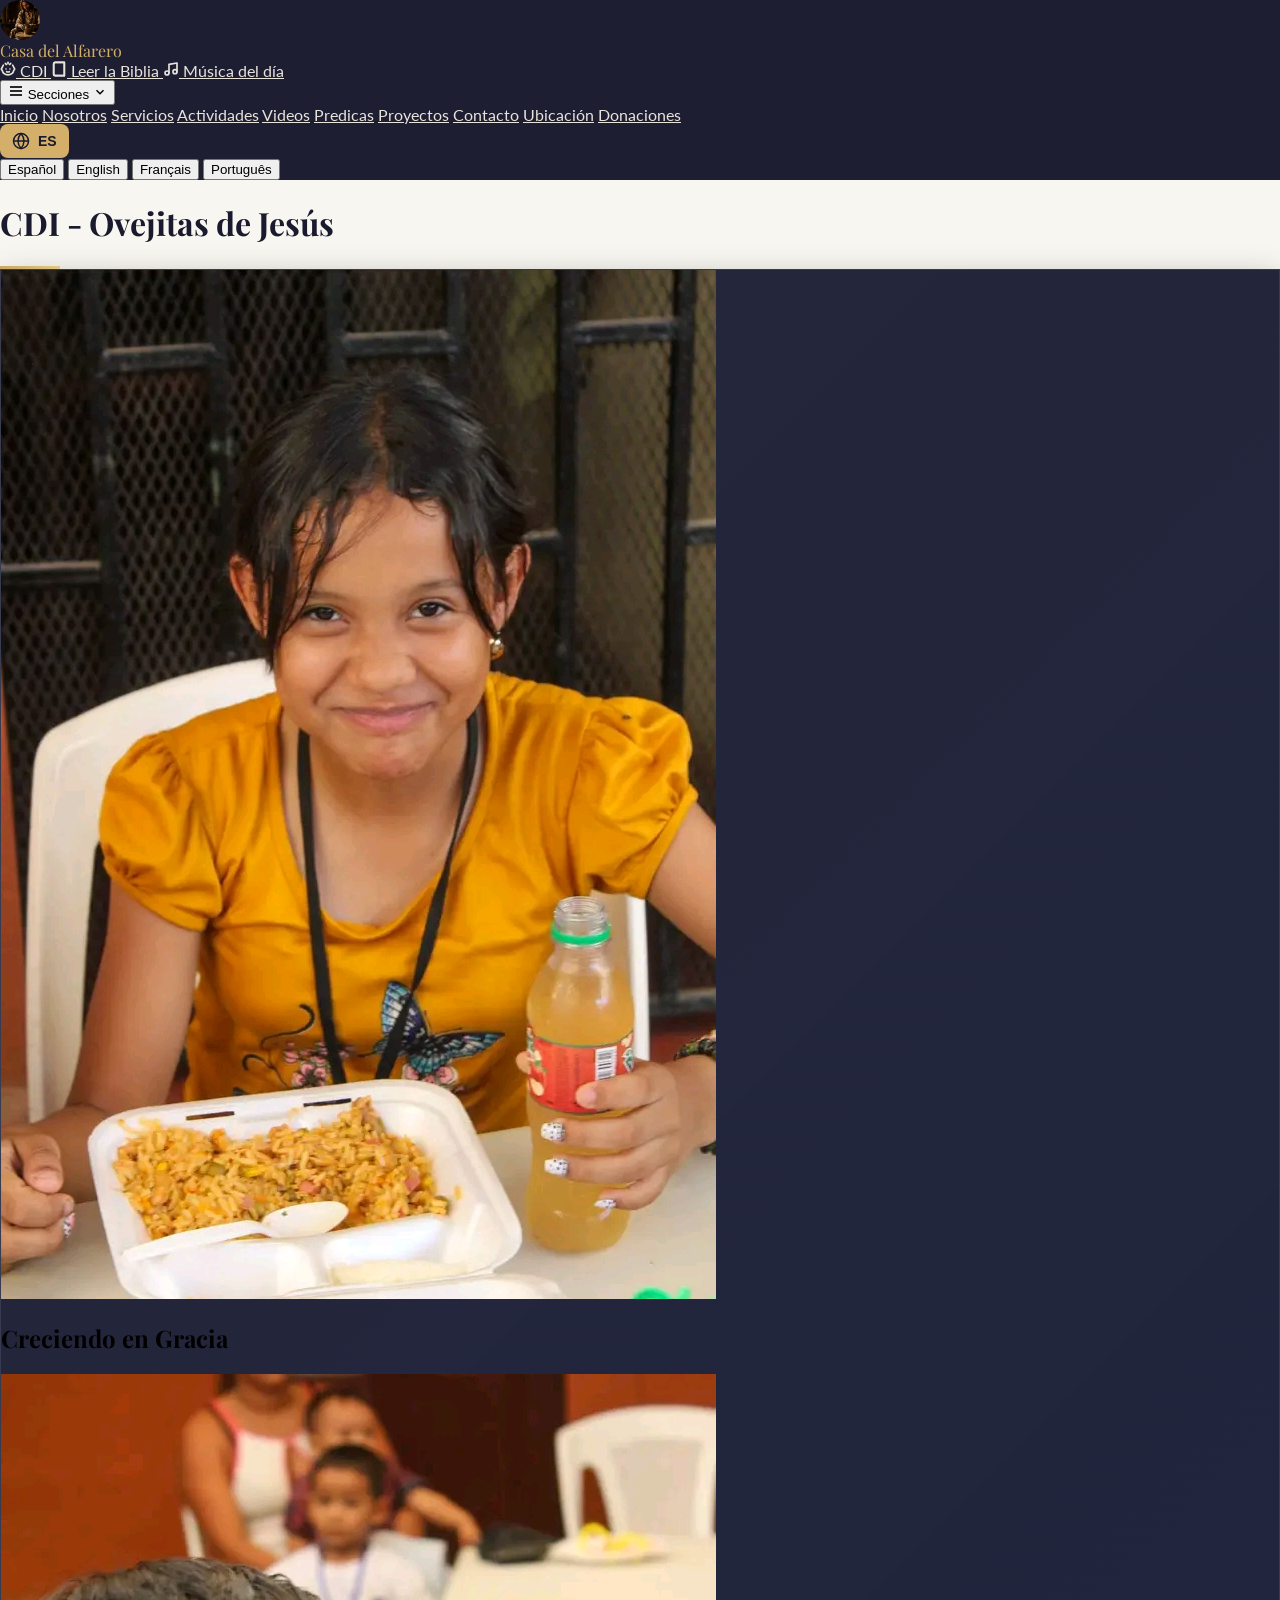
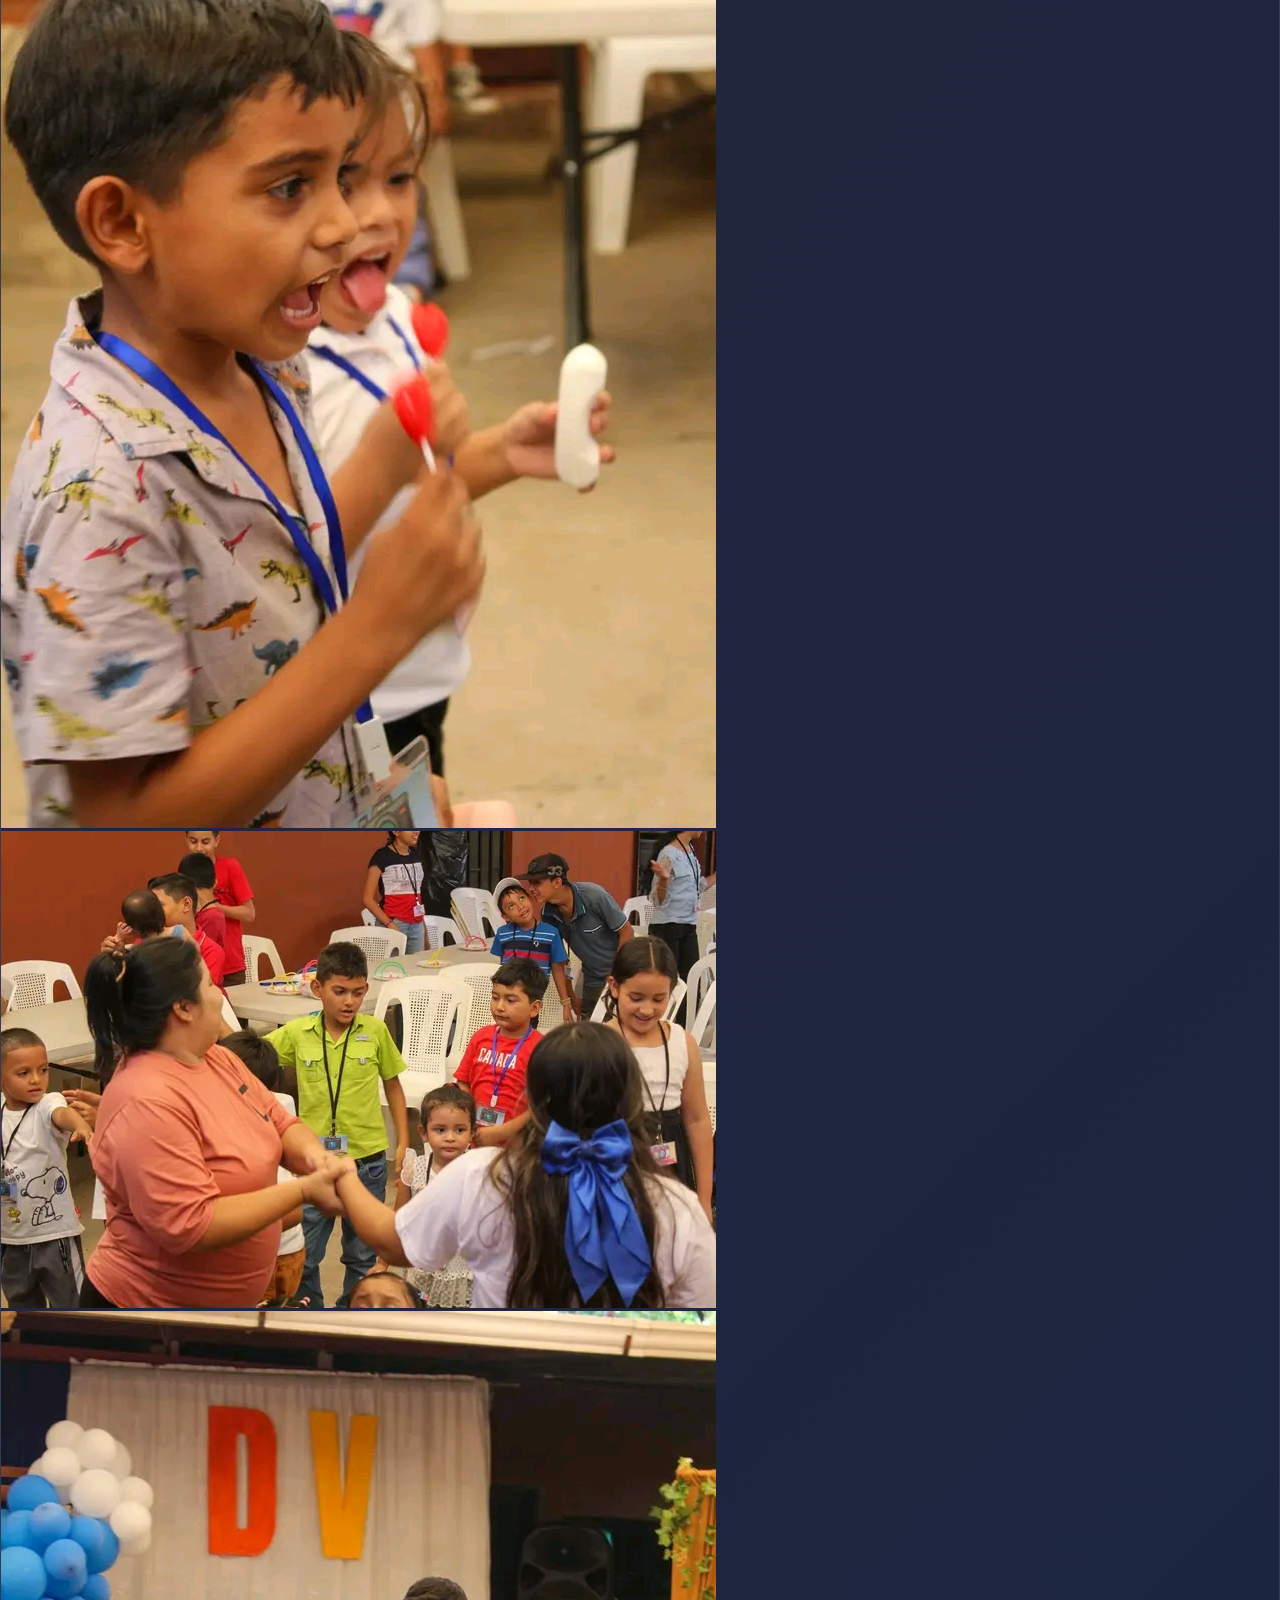
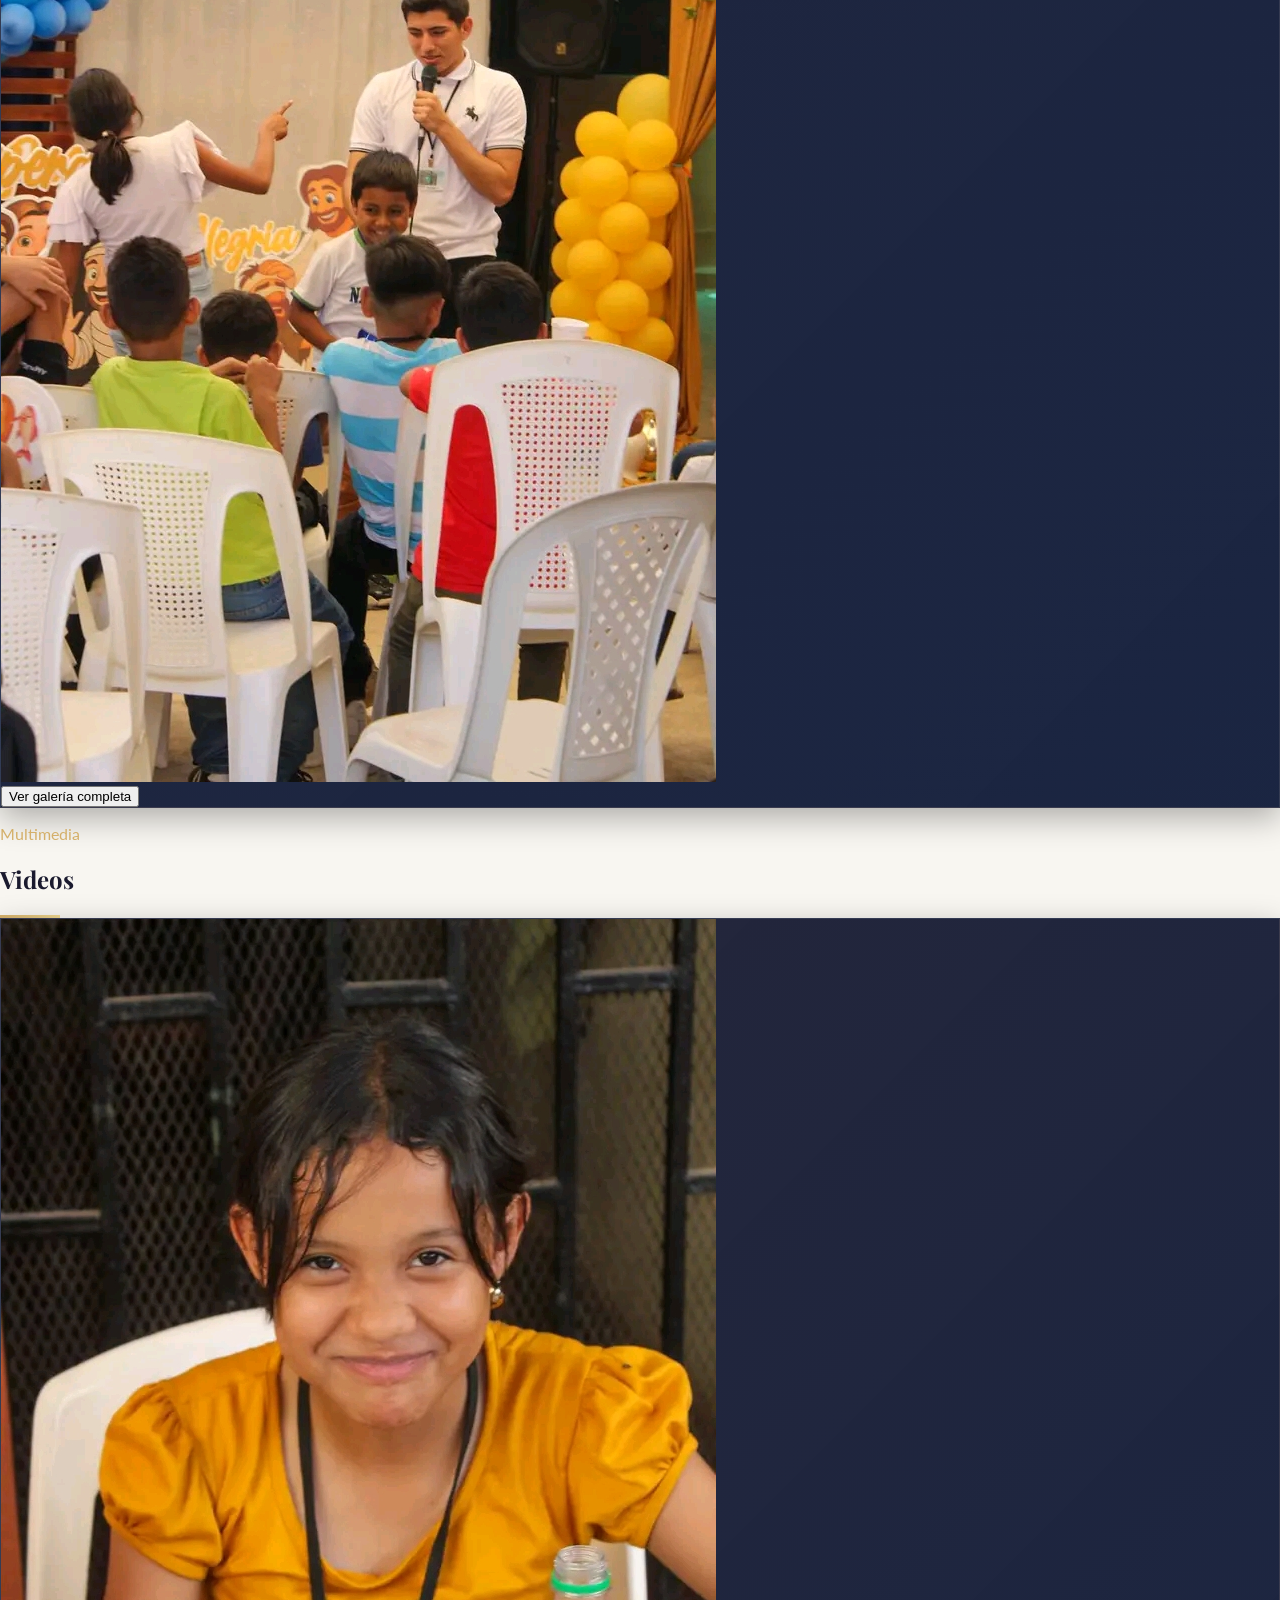
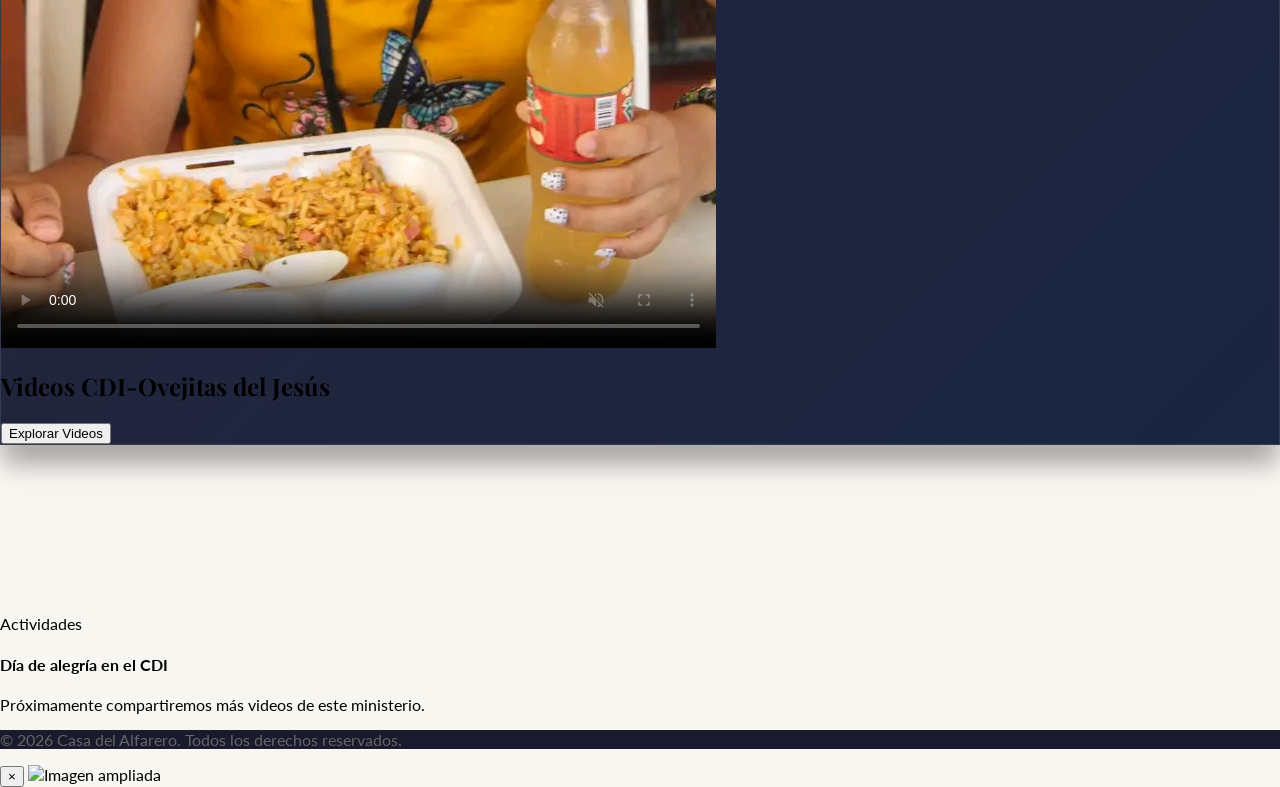
==== cdi.html @ 50c5cafe "Mejoras en la página de donaciones" ====
<!DOCTYPE html>
<html lang="es" class="h-full">
<head>
  <meta charset="utf-8">
  <meta name="viewport" content="width=device-width, initial-scale=1">
  <title>CDI - Ovejitas de Jesús | Casa del Alfarero</title>
  <meta name="description" content="Conoce el CDI - Ovejitas de Jesús de la Iglesia Casa del Alfarero. Un lugar de bendición para la niñez en León, Nicaragua.">
  
  <!-- Favicon -->
  <link rel="icon" type="image/png" href="imagenes/logo.png">
  <link rel="apple-touch-icon" href="imagenes/logo.png">

  <link href="https://fonts.googleapis.com/css2?family=Playfair+Display:wght@400;700;900&family=Lato:wght@300;400;700&display=swap" rel="stylesheet">
  <link rel="stylesheet" href="styles.css">
  <script src="https://cdn.tailwindcss.com/3.4.17"></script>
  <script src="https://cdn.jsdelivr.net/npm/lucide@0.263.0/dist/umd/lucide.min.js"></script>
  <script src="translations.js"></script>
</head>
<body class="h-full font-body overflow-auto bg-[#f8f6f1]">
  <!-- Navegación -->
  <nav id="navbar" class="fixed top-0 left-0 right-0 z-50 transition-all duration-300">
   <div class="max-w-6xl mx-auto px-6 py-4 flex items-center justify-between">
    <div class="flex items-center gap-3">
     <img src="imagenes/logo.png" class="logo-img" alt="Casa del Alfarero" />
     <span id="nav-name" class="font-heading text-lg font-bold">Casa del Alfarero</span>
    </div>
    <div class="hidden md:flex gap-3 items-center">
      <a href="cdi.html" class="flex items-center gap-2 px-4 py-3 rounded-xl bg-white/5 border border-white/10 text-white hover:bg-white/10 transition-all font-black text-[10px] uppercase tracking-widest shadow-lg">
        <svg width="16" height="16" viewBox="0 0 24 24" fill="none" stroke="currentColor" stroke-width="2.5" stroke-linecap="round" stroke-linejoin="round"><path d="M9 12h.01"/><path d="M15 12h.01"/><path d="M10 16c.5.3 1.2.5 2 .5s1.5-.2 2-.5"/><path d="M19 6.3a9 9 0 0 1 1.8 3.9 2 2 0 0 1 0 3.6 9 9 0 0 1-17.6 0 2 2 0 0 1 0-3.6A9 9 0 0 1 5 6.3"/><path d="M12 2v2"/><path d="M8 3.5l1.5 1.5"/><path d="M16 3.5L14.5 5"/></svg>
        <span>CDI</span>
      </a>
      <a href="leer-biblia.html" class="flex items-center gap-2 px-4 py-3 rounded-xl bg-white/5 border border-white/10 text-white hover:bg-white/10 transition-all font-black text-[10px] uppercase tracking-widest shadow-lg">
        <svg width="16" height="16" viewBox="0 0 24 24" fill="none" stroke="currentColor" stroke-width="2.5" stroke-linecap="round" stroke-linejoin="round"><path d="M4 19.5v-15A2.5 2.5 0 0 1 6.5 2H20v20H6.5A2.5 2.5 0 0 1 4 19.5z"/><path d="M6.5 2H20v20H6.5A2.5 2.5 0 0 1 4 19.5v-15A2.5 2.5 0 0 1 6.5 2z"/></svg>
        <span>Leer la Biblia</span>
      </a>
      <a href="musica.html" class="flex items-center gap-2 px-4 py-3 rounded-xl bg-white/5 border border-white/10 text-white hover:bg-white/10 transition-all font-black text-[10px] uppercase tracking-widest shadow-lg">
        <svg width="16" height="16" viewBox="0 0 24 24" fill="none" stroke="currentColor" stroke-width="2.5" stroke-linecap="round" stroke-linejoin="round"><path d="M9 18V5l12-2v13"/><circle cx="6" cy="18" r="3"/><circle cx="18" cy="16" r="3"/></svg>
        <span>Música del día</span>
      </a>
      <div class="relative">
        <button id="sections-btn" class="flex items-center gap-2 px-4 py-3 rounded-xl bg-white/5 border border-white/10 text-white hover:bg-white/10 transition-all font-black text-[10px] uppercase tracking-widest shadow-lg">
           <svg width="16" height="16" viewBox="0 0 24 24" fill="none" stroke="currentColor" stroke-width="2.5"><line x1="3" y1="12" x2="21" y2="12"></line><line x1="3" y1="6" x2="21" y2="6"></line><line x1="3" y1="18" x2="21" y2="18"></line></svg>
           <span>Secciones</span>
           <svg width="14" height="14" viewBox="0 0 24 24" fill="none" stroke="currentColor" stroke-width="2.5"><path d="m6 9 6 6 6-6"/></svg>
        </button>
        <div id="sections-menu" class="absolute right-0 mt-3 w-56 bg-[#1a1a2e]/95 backdrop-blur-xl border border-white/10 rounded-2xl shadow-2xl py-3 hidden flex-col z-[60]">
           <a href="index.html#inicio" data-translate="nav_home" class="px-5 py-2.5 text-sm text-gray-300 hover:text-yellow-400 hover:bg-white/5 transition-all">Inicio</a>
           <a href="index.html#nosotros" data-translate="nav_about" class="px-5 py-2.5 text-sm text-gray-300 hover:text-yellow-400 hover:bg-white/5 transition-all">Nosotros</a>
           <a href="index.html#servicios" data-translate="nav_services" class="px-5 py-2.5 text-sm text-gray-300 hover:text-yellow-400 hover:bg-white/5 transition-all">Servicios</a>
           <a href="index.html#ministerios" data-translate="nav_activities" class="px-5 py-2.5 text-sm text-gray-300 hover:text-yellow-400 hover:bg-white/5 transition-all">Actividades</a>
           <a href="index.html#videos" data-translate="nav_videos" class="px-5 py-2.5 text-sm text-gray-300 hover:text-yellow-400 hover:bg-white/5 transition-all">Videos</a>
           <a href="predicas.html" data-translate="nav_predicas" class="px-5 py-2.5 text-sm text-gray-300 hover:text-yellow-400 hover:bg-white/5 transition-all">Predicas</a>
           <a href="proyectos.html" data-translate="nav_proyectos" class="px-5 py-2.5 text-sm text-gray-300 hover:text-yellow-400 hover:bg-white/5 transition-all">Proyectos</a>
           <a href="index.html#contacto" data-translate="nav_contact" class="px-5 py-2.5 text-sm text-gray-300 hover:text-yellow-400 hover:bg-white/5 transition-all">Contacto</a>
           <a href="ubicacio.html" data-translate="nav_location" class="px-5 py-2.5 text-sm text-gray-300 hover:text-yellow-400 hover:bg-white/5 transition-all">Ubicación</a>
           <a href="donacion.html" data-translate="nav_donations" class="px-5 py-2.5 text-sm text-gray-300 hover:text-yellow-400 hover:bg-white/5 transition-all">Donaciones</a>
        </div>
      </div>
      <!-- Selector de idiomas -->
      <div class="relative">
        <button id="language-btn" class="flex items-center gap-2 px-3 py-2 rounded-lg bg-yellow-600 hover:bg-yellow-500 transition-colors text-sm font-semibold">
          <svg width="18" height="18" viewBox="0 0 24 24" fill="none" stroke="currentColor" stroke-width="2"><circle cx="12" cy="12" r="10"></circle><path d="M12 2a15.3 15.3 0 0 1 4 10 15.3 15.3 0 0 1-4 10 15.3 15.3 0 0 1-4-10 15.3 15.3 0 0 1 4-10z"></path><path d="M2 12h20"></path></svg>
          <span id="current-language">ES</span>
        </button>
        <div id="language-menu" class="absolute right-0 mt-2 w-24 bg-white rounded-lg shadow-lg hidden z-50">
          <button onclick="changeLanguage('es')" class="block w-full text-left px-4 py-2 text-gray-800 hover:bg-gray-100">Español</button>
          <button onclick="changeLanguage('en')" class="block w-full text-left px-4 py-2 text-gray-800 hover:bg-gray-100">English</button>
          <button onclick="changeLanguage('fr')" class="block w-full text-left px-4 py-2 text-gray-800 hover:bg-gray-100">Français</button>
          <button onclick="changeLanguage('pt')" class="block w-full text-left px-4 py-2 text-gray-800 hover:bg-gray-100">Português</button>
        </div>
      </div>
    </div>
    <button id="hamburger-btn" class="md:hidden relative z-[110] flex items-center justify-center w-10 h-10 rounded-lg bg-yellow-600 hover:bg-yellow-500 transition-colors">
      <svg id="hamburger-icon" width="24" height="24" viewBox="0 0 24 24" fill="none" stroke="currentColor" stroke-width="2"><line x1="3" y1="6" x2="21" y2="6"></line><line x1="3" y1="12" x2="21" y2="12"></line><line x1="3" y1="18" x2="21" y2="18"></line></svg>
      <svg id="close-icon" width="24" height="24" viewBox="0 0 24 24" fill="none" stroke="currentColor" stroke-width="2" class="hidden"><line x1="18" y1="6" x2="6" y2="18"></line><line x1="6" y1="6" x2="18" y2="18"></line></svg>
    </button>
   </div>
   <!-- Menú móvil -->
   <div id="mobile-menu" class="hidden md:hidden fixed inset-0 z-[100] bg-black/85 backdrop-blur-md flex items-start justify-center p-8 pt-28">
     <div class="w-fit min-w-[280px] max-h-[70vh] overflow-y-auto px-10 bg-white/10 backdrop-blur-3xl rounded-[3rem] shadow-2xl p-10 flex flex-col items-center gap-3 text-center border border-white/20">
       <a href="cdi.html" class="py-2 text-yellow-400 font-black text-xl hover:text-white transition-colors">CDI</a>
       <a href="leer-biblia.html" class="py-2 text-yellow-400 font-black text-xl hover:text-white transition-colors">Leer la Biblia</a>
       <a href="musica.html" class="py-2 text-yellow-400 font-black text-xl hover:text-white transition-colors mb-4">Música del día</a>
       <a href="index.html#inicio" data-translate="nav_home" class="py-2 text-white font-black text-xl hover:text-yellow-400 transition-colors">Inicio</a>
       <a href="predicas.html" data-translate="nav_predicas" class="py-2 text-white font-black text-xl hover:text-yellow-400 transition-colors">Predicas</a>
       <a href="proyectos.html" data-translate="nav_proyectos" class="py-2 text-white font-black text-xl hover:text-yellow-400 transition-colors">Proyectos</a>
       <a href="donacion.html" data-translate="nav_donations" class="py-2 text-white font-black text-xl hover:text-yellow-400 transition-colors">Donaciones</a>
     </div>
   </div>
  </nav>

  <main class="w-full pt-32 pb-24 px-6">
    <div class="max-w-6xl mx-auto">
      <div class="text-center mb-16 animate-fade-up">
        <h1 class="font-heading text-4xl md:text-5xl font-bold mb-4 about-dark-text" data-translate="activity_4_title">CDI - Ovejitas de Jesús</h1>
        <div class="gold-line mx-auto"></div>
      </div>

      <article class="folder-card rounded-[3rem] p-8 md:p-10 group flex flex-col md:flex-row items-center gap-8 md:gap-12 w-full relative">
        <!-- Imagen Principal -->
        <div class="w-full md:w-[40%] shrink-0">
          <div class="activity-img-container aspect-square rounded-3xl overflow-hidden border-4 border-yellow-600/20 shadow-xl transition-all duration-300">
            <img src="imagenes/proyecto/WhatsApp Image 2026-05-04 at 7.21.28 PM (1).jpeg" class="w-full h-full object-cover" loading="lazy" />
          </div>
        </div>

        <!-- Contenido -->
        <div class="flex flex-col flex-1 text-center md:text-left">
          <div class="flex items-center justify-center md:justify-start gap-3 mb-6">
            <i data-lucide="baby" class="text-yellow-500 w-8 h-8"></i>
            <h2 class="font-heading text-3xl font-bold text-[#d4af69]" data-translate="cdi_growth_title">Creciendo en Gracia</h2>
          </div>
          
          <!-- Mini Galería Interactiva -->
          <div class="grid grid-cols-3 gap-4 mb-8">
            <img src="imagenes/proyecto/WhatsApp Image 2026-05-04 at 7.21.28 PM (2).jpeg" class="h-24 w-full object-cover rounded-2xl border border-white/10 shadow-lg hover:scale-105 transition-transform cursor-pointer" />
            <img src="imagenes/proyecto/WhatsApp Image 2026-05-04 at 7.21.29 PM (1).jpeg" class="h-24 w-full object-cover rounded-2xl border border-white/10 shadow-lg hover:scale-105 transition-transform cursor-pointer" />
            <img src="imagenes/proyecto/WhatsApp Image 2026-05-04 at 7.21.29 PM (2).jpeg" class="h-24 w-full object-cover rounded-2xl border border-white/10 shadow-lg hover:scale-105 transition-transform cursor-pointer" />
          </div>
          
          <button type="button" data-album="cdi" class="w-full py-4 text-xs font-black bg-yellow-600/20 hover:bg-yellow-600/40 text-yellow-400 rounded-2xl opacity-0 group-hover:opacity-100 transition-all duration-300 shadow-xl uppercase tracking-[0.2em] flex items-center justify-center gap-2 border border-yellow-600/30" data-translate="cdi_gallery_btn">
            <i data-lucide="images" class="w-4 h-4"></i>
            Ver galería completa
          </button>
        </div>
      </article>

      <!-- Nueva Sección de Videos CDI -->
      <section id="videos-section" class="mt-24 animate-fade-up delay-2">
        <div class="text-center mb-10">
          <p class="text-sm uppercase tracking-widest mb-3 services-gold-text" data-translate="videos_title">Multimedia</p>
          <h2 class="font-heading text-3xl md:text-4xl font-bold mb-4 about-dark-text" data-translate="nav_videos">Videos</h2>
          <div class="gold-line mx-auto"></div>
        </div>

        <!-- Carpeta de Video Principal -->
        <article class="folder-card rounded-[2.5rem] py-7 px-8 md:py-8 md:px-10 group flex flex-col md:flex-row items-center gap-6 md:gap-10 w-full relative mb-12">
          <!-- Área del Video (Izquierda) -->
          <div class="w-full md:w-[40%] shrink-0">
            <div class="activity-img-container rounded-3xl overflow-hidden border-4 border-yellow-600/20 shadow-2xl bg-black relative group-hover:border-yellow-500 transition-all duration-500">
              <video class="w-full h-auto max-h-[350px] block relative z-10" controls autoplay muted loop poster="imagenes/proyecto/WhatsApp Image 2026-05-04 at 7.21.28 PM (1).jpeg">
                <source src="videos/videos-cdi/video_mejorado_hd.mp4" type="video/mp4">
                Tu navegador no soporta la reproducción de video.
              </video>
            </div>
          </div>

          <!-- Información y Acción (Derecha) -->
          <div class="flex flex-col flex-1 text-center md:text-left">
            <div class="flex items-center justify-center md:justify-start gap-3 mb-5">
              <div class="w-3 h-3 rounded-full bg-red-600 animate-incandescent-red shrink-0"></div>
              <h2 class="font-heading text-2xl md:text-3xl font-bold text-[#d4af69]" data-translate="cdi_videos_heading">Videos CDI-Ovejitas del Jesús</h2>
            </div>
            
            <button id="btn-toggle-videos" class="w-full py-4 text-xs font-black bg-yellow-600/20 hover:bg-yellow-600/40 text-yellow-400 rounded-2xl transition-all duration-300 shadow-xl uppercase tracking-[0.2em] flex items-center justify-center gap-2 border border-yellow-600/30" data-translate="cdi_explore_btn">
              <i data-lucide="library" class="w-4 h-4"></i>
              <span>Explorar Videos</span>
            </button>
          </div>
        </article>

        <!-- Contenedor Desplegable de Videos Relacionados -->
        <div id="extra-videos-grid" class="hidden transition-all duration-500 opacity-0 transform translate-y-4">
          <div class="grid grid-cols-1 md:grid-cols-2 lg:grid-cols-3 gap-8">
            <!-- Video Extra 1 -->
            <div class="video-card rounded-[2rem] overflow-hidden bg-[#1a1a2e] border border-white/10 shadow-xl group">
              <div class="aspect-video bg-black">
                <iframe class="w-full h-full" src="https://www.youtube.com/embed/HQ7hQH9pahY" frameborder="0" allowfullscreen></iframe>
              </div>
              <div class="p-6">
                <p class="text-xs font-bold text-yellow-500 uppercase tracking-widest mb-2">Actividades</p>
                <h4 class="text-white font-bold">Día de alegría en el CDI</h4>
              </div>
            </div>
            <!-- Si no hay más videos, puedes borrar estos bloques o dejarlos vacíos -->
          </div>
          
          <!-- Mensaje cuando no hay videos (se mostrará por JS si el grid está vacío) -->
          <div id="no-videos-msg" class="hidden py-20 text-center bg-white/50 rounded-[3rem] border-2 border-dashed border-gray-300">
             <i data-lucide="info" class="w-12 h-12 text-gray-400 mx-auto mb-4"></i>
             <p class="text-gray-500 font-bold italic">Próximamente compartiremos más videos de este ministerio.</p>
          </div>
        </div>
      </section>
    </div>
  </main>

  <footer class="w-full py-10 px-6 text-center">
    <p class="text-xs footer-gray">© 2026 Casa del Alfarero. Todos los derechos reservados.</p>
  </footer>

  <!-- Modales de Galería (Compatibles con script.js) -->
  <div id="albumModal" class="album-modal hidden fixed inset-0 z-50 items-center justify-center bg-black/75 p-4">
    <div class="album-modal-panel max-w-6xl w-full overflow-hidden rounded-3xl bg-white shadow-2xl">
      <div class="album-modal-header flex flex-col gap-4 border-b border-gray-200 px-6 py-4 sm:flex-row sm:items-center sm:justify-between">
        <div>
          <h3 id="albumModalTitle" class="text-2xl font-heading font-bold text-[#1a1a2e]">Galería</h3>
          <p id="albumModalSubtitle" class="text-sm text-gray-600">Imágenes del ministerio.</p>
        </div>
        <button id="albumModalClose" type="button" class="rounded-full bg-[#1a1a2e] px-5 py-2 text-sm font-semibold text-white transition hover:bg-[#252525]">Cerrar</button>
      </div>
      <div id="albumModalGrid" class="album-modal-grid grid grid-cols-1 gap-4 p-6 sm:grid-cols-2 lg:grid-cols-3 xl:grid-cols-4 overflow-y-auto max-h-[72vh]"></div>
    </div>
  </div>

  <div id="lightbox" class="fixed inset-0 z-[100] hidden items-center justify-center bg-black/95 p-4 cursor-zoom-out overflow-auto">
    <button id="lightboxClose" class="fixed top-6 right-6 text-white text-4xl">&times;</button>
    <img id="lightboxImg" src="" alt="Imagen ampliada" class="max-w-full max-h-full object-contain rounded-lg shadow-2xl transition-transform duration-300 cursor-zoom-in">
  </div>

  <script src="script.js"></script>
  <script>
    lucide.createIcons();

    // Lógica para el botón de "Ver más videos"
    const btnToggle = document.getElementById('btn-toggle-videos');
    const extraGrid = document.getElementById('extra-videos-grid');
    const videosList = extraGrid.querySelector('.grid');
    const noVideosMsg = document.getElementById('no-videos-msg');

    btnToggle.addEventListener('click', () => {
      const isHidden = extraGrid.classList.contains('hidden');
      
      if (isHidden) {
        extraGrid.classList.remove('hidden');
        setTimeout(() => {
          extraGrid.classList.add('opacity-100', 'translate-y-0');
        }, 10);
        
        // Verificar si hay videos dentro del grid
        if (videosList && videosList.children.length === 0) {
          noVideosMsg.classList.remove('hidden');
          videosList.classList.add('hidden');
        }
        btnToggle.querySelector('span').textContent = 'Ocultar videos';
      } else {
        extraGrid.classList.add('hidden', 'opacity-0', 'translate-y-4');
        btnToggle.querySelector('span').textContent = 'Ver más videos';
      }
    });
  </script>
</body>
</html>
---- styles.css ----
/* Estilos personalizados para Casa del Alfarero */

html, body {
  height: 100%;
  margin: 0;
  box-sizing: border-box;
}

html {
  touch-action: pan-y pinch-zoom;
}

body {
  min-width: 320px;
  -webkit-text-size-adjust: 100%;
  text-size-adjust: 100%;
}

img,
video,
iframe {
  max-width: 100%;
  height: auto;
}

input,
textarea,
button {
  min-width: 0;
}

/* Efecto Celeste Universal e Independiente */
a:hover, button:hover, h1:hover, h2:hover, h3:hover, h4:hover, p:hover, span:hover, i:hover, strong:hover, em:hover, label:hover,
a.touch-hover, button.touch-hover, h1.touch-hover, h2.touch-hover, h3.touch-hover, h4.touch-hover, p.touch-hover, span.touch-hover, i.touch-hover, strong.touch-hover, em.touch-hover, label.touch-hover {
  color: #5ed3f3 !important;
  transition: color 0.1s ease;
}

/* Resalte de Contenedores */
.bank-card.touch-hover,
.hero-item.touch-hover,
.section-header.touch-hover,
.account.touch-hover,
.form-card.touch-hover,
.payment-card.touch-hover,
.verse-box.touch-hover {
  transform: translateY(-3px);
  box-shadow: 0 15px 35px rgba(0, 0, 0, 0.1);
  border-color: rgba(94, 211, 243, 0.35);
}

.bank-card.touch-hover .bank-title,
.bank-card.touch-hover .account h4,
.bank-card.touch-hover .account-details p,
.bank-card.touch-hover .section-header span,
.bank-card.touch-hover .section-header h2,
.bank-card.touch-hover .top-label,
.hero-item.touch-hover i,
.section-header.touch-hover i {
  color: #5ed3f3;
}

.bank-card.touch-hover .bank-logo,
.hero-item.touch-hover i,
.section-header.touch-hover i {
  filter: grayscale(100%) brightness(1.15) sepia(15%) saturate(400%) hue-rotate(165deg);
}

.font-heading {
  font-family: 'Playfair Display', serif;
}

.font-body {
  font-family: 'Lato', sans-serif;
}

.hero-bg {
  background: linear-gradient(135deg, #1a1a2e 0%, #16213e 40%, #0f3460 100%);
  position: relative;
  overflow: hidden;
}

.hero-bg::before {
  content: '';
  position: absolute;
  top: -50%;
  left: -50%;
  width: 200%;
  height: 200%;
  background: radial-gradient(ellipse at center, rgba(212,175,105,0.08) 0%, transparent 60%);
  animation: pulse-glow 8s ease-in-out infinite;
}

.hero-slideshow {
  position: absolute;
  inset: 0;
  z-index: 0;
}

.hero-slide {
  position: absolute;
  inset: 0;
  opacity: 0;
  background-size: cover;
  background-position: center;
  background-repeat: no-repeat;
  transition: opacity 1.2s ease-in-out;
}

.hero-slide.active {
  opacity: 1;
}

.hero-overlay {
  position: absolute;
  inset: 0;
  background: linear-gradient(180deg, rgba(15,52,96,0.65), rgba(26,26,46,0.85));
  z-index: 1;
}

@keyframes pulse-glow {
  0%, 100% {
    transform: scale(1);
    opacity: 0.5;
  }
  50% {
    transform: scale(1.1);
    opacity: 1;
  }
}

.section-logo-bg {
  position: relative;
  overflow: hidden;
}

.section-logo-bg::before {
  content: '';
  position: absolute;
  inset: 0;
  pointer-events: none;
  background-image: url('imagenes/logo.png'), radial-gradient(circle at center, rgba(255,255,255,0.05), rgba(26,26,46,0.12));
  background-repeat: no-repeat, no-repeat;
  background-position: center, center;
  background-size: 240px 240px, 100% 100%;
  opacity: var(--logo-bg-opacity, 0.07);
  transition: opacity 0.25s ease, transform 0.25s ease;
}

.logo-img {
  width: 40px;
  height: 40px;
  border-radius: 50%;
  object-fit: cover;
  display: block;
}

.hero-logo-img {
  width: 96px;
  height: 96px;
  border-radius: 50%;
  object-fit: cover;
  display: block;
  margin: 0 auto;
  box-shadow: 0 10px 30px rgba(0, 0, 0, 0.18);
}

@keyframes fade-up {
  from {
    opacity: 0;
    transform: translateY(30px);
  }
  to {
    opacity: 1;
    transform: translateY(0);
  }
}

.animate-fade-up {
  animation: fade-up 0.8s ease-out forwards;
  opacity: 0;
}

.delay-1 {
  animation-delay: 0.2s;
}

.delay-2 {
  animation-delay: 0.4s;
}

.delay-3 {
  animation-delay: 0.6s;
}

.delay-4 {
  animation-delay: 0.8s;
}

.card-hover {
  transition: transform 0.3s ease, box-shadow 0.3s ease;
}

.card-hover:hover {
  transform: translateY(-6px);
  box-shadow: 0 20px 40px rgba(0,0,0,0.15);
}

.gold-line {
  width: 60px;
  height: 3px;
  background: linear-gradient(90deg, #d4af69, #f0d890);
}

.pottery-icon {
  width: 80px;
  height: 80px;
  border: 2px solid #d4af69;
  border-radius: 50%;
  display: flex;
  align-items: center;
  justify-content: center;
  background: rgba(212,175,105,0.05);
}

.nav-icon {
  width: 40px;
  height: 40px;
  border: 2px solid #d4af69;
  border-radius: 50%;
  display: flex;
  align-items: center;
  justify-content: center;
  background: rgba(212,175,105,0.05);
}

/* Estilos adicionales para elementos específicos */

body {
  background-color: #f8f6f1;
}

#navbar {
  background: rgba(26, 26, 46, 0.98);
  backdrop-filter: blur(10px);
}

#nav-name {
  color: #d4af69;
}

.nav-links {
  color: #e8e4dc;
}

#navbar .nav-links a,
#navbar a,
#mobile-menu a {
  color: #e8e4dc;
  transition: color 0.25s ease, transform 0.25s ease;
}

#navbar .nav-links a:hover,
#navbar .nav-links a:focus,
#navbar .nav-links a:active,
#navbar a:hover,
#navbar a:focus,
#navbar a:active,
#mobile-menu a:hover,
#mobile-menu a:focus,
#mobile-menu a:active {
  color: #5ed3f3 !important;
  transform: translateX(2px);
}

#inicio {
  min-height: 760px;
  padding-top: 100px;
  padding-bottom: 80px;
}

#hero-title {
  color: #ffffff;
  line-height: 1.1;
}

#hero-subtitle {
  color: #c9c3b8;
}

.hero-gold-text {
  color: #d4af69;
}

.hero-button {
  background: linear-gradient(135deg, #d4af69, #f0d890);
  color: #1a1a2e;
}

.about-gold-text {
  color: #d4af69;
}

.about-dark-text {
  color: #1a1a2e;
}

.about-card-bg {
  background: linear-gradient(135deg, #1a1a2e, #16213e);
}

.about-radial-bg {
  background: radial-gradient(circle, rgba(212,175,105,0.15), transparent);
  transform: translate(30%, -30%);
}

#pastor-name {
  color: #d4af69;
}

.about-text-color {
  color: #c9c3b8;
}

.about-main-text {
  color: #3d3d3d;
}

.stat-number {
  color: #d4af69;
}

.stat-label {
  color: #666;
}

#ministerios {
  background: #f5f3ef;
}

.services-dark-text {
  color: #1a1a2e;
}

.folder-card {
  position: relative;
  background: linear-gradient(135deg, rgba(26, 26, 46, 0.95), rgba(22, 33, 62, 0.98));
  backdrop-filter: blur(10px);
  border: 1px solid rgba(255, 255, 255, 0.1);
  transition: all 0.5s cubic-bezier(0.34, 1.56, 0.64, 1);
  box-shadow: 0 10px 30px rgba(0, 0, 0, 0.3);
}

.folder-card:hover {
  transform: translateY(-15px) scale(1.02);
  box-shadow: 0 30px 60px rgba(0, 0, 0, 0.5);
}

.folder-card-image {
  display: block;
  width: 100%;
  min-height: 320px;
  background-color: #dcd7ce;
  background-size: cover;
  background-position: center;
}

/* Ajustes responsivos: hacer las tarjetas más anchas lateralmente sin pegarse a los bordes */
/* Ajustes responsivos: hacer las tarjetas más anchas lateralmente sin pegarse a los bordes */
#ministerios {
  padding-left: 1.5rem;
  padding-right: 1.5rem;
}

/* Grid por defecto (móvil): una columna para que las tarjetas se apilen */
#ministerios .grid {
  display: grid;
  grid-template-columns: 1fr;
  gap: 1rem;
}

@media (min-width: 640px) {
  /* Dos columnas en pantallas medianas */
  #ministerios .grid {
    grid-template-columns: repeat(2, minmax(240px, 1fr));
    gap: 1.25rem;
  }
}

.folder-card-content {
  padding: 1.5rem;
  background: rgba(26, 26, 46, 0.95);
}

.folder-card-content h3 {
  margin-bottom: 0.5rem;
  color: #d4af69; /* Título en Dorado */
}

.folder-card-content p {
  margin: 0;
  color: #c9c3b8; /* Descripción en Gris Claro */
}

.album-modal {
  display: none;
}

.album-modal:not(.hidden) {
  display: flex;
}

.album-modal-panel {
  max-height: 90vh;
}

.album-modal-grid img {
  width: 100%;
  height: 220px;
  object-fit: cover;
  border-radius: 1rem;
  cursor: zoom-in;
  transition: transform 0.2s ease;
}

.album-modal-grid img:hover {
  transform: scale(1.02);
}

.album-modal-grid {
  scrollbar-width: thin;
}

.album-modal-grid::-webkit-scrollbar {
  width: 8px;
}

.album-modal-grid::-webkit-scrollbar-thumb {
  background: rgba(26,26,46,0.35);
  border-radius: 999px;
}

#videos {
  background: #1a1a2e;
}
.video-card {
  backdrop-filter: blur(8px);
}

.video-card-frame {
  position: relative;
  overflow: hidden;
  padding-top: 56.25%;
  background: #000;
}

.video-card-frame iframe {
  position: absolute;
  width: 100%;
  height: 100%;
  top: 0;
  left: 0;
}

.video-card-body {
  background: rgba(26,26,46,0.95);
}

.video-card-body h3,
.video-card-body p {
  color: #f5f3ef;
}

.video-card-body a {
  text-decoration: none;
}

:root {
  --accent-celeste: #5ed3f3;
}

/* Estilos para fondo cristalizado */
.crystal-bg {
  position: relative;
  overflow: hidden;
}

.crystal-bg::before {
  content: '';
  position: absolute;
  inset: 0;
  background: url('imagenes/fondo-contacto.jpg') center/cover no-repeat;
  filter: blur(20px) brightness(0.7);
  opacity: 0.6;
  z-index: -1;
}

.crystal-bg::after {
  content: '';
  position: absolute;
  inset: 0;
  background: rgba(255, 255, 255, 0.1);
  backdrop-filter: blur(10px);
  border-radius: 20px;
  z-index: -1;
}

/* Estilos adicionales para hacer que el contenido destaque sobre el fondo */
.contact-section-content {
  position: relative;
  z-index: 1;
}

/* Hover para tarjetas y bloques */
.folder-card:hover,
.video-card:hover,
.service-card-bg:hover,
.contact-card-bg:hover,
.card-hover:hover,
.folder-card-button:hover {
  transform: translateY(-6px);
  box-shadow: 0 26px 50px rgba(0, 0, 0, 0.15);
}

.folder-card:hover h3,
.folder-card:hover p,
.service-card-bg:hover h3,
.contact-card-bg:hover h3,
.service-card-bg:hover p,
.contact-card-bg:hover p {
  color: var(--accent-celeste);
}

.video-card:hover .video-card-body h3,
.video-card:hover .video-card-body p {
  color: var(--accent-celeste);
}

#servicios {
  background: #1a1a2e;
}

.services-gold-text {
  color: #d4af69;
}

.services-white-text {
  color: #ffffff;
}

.service-card-bg {
  background: rgba(255,255,255,0.03);
  border: 1px solid rgba(212,175,105,0.2);
}

.service-icon-bg {
  background: rgba(212,175,105,0.1);
}

.service-gold {
  color: #d4af69;
}

.service-gray {
  color: #8a8a8a;
}

.contact-gold-text {
  color: #d4af69;
}

.contact-dark-text {
  color: #1a1a2e;
}

.contact-card-bg {
  background: #ffffff;
  box-shadow: 0 4px 20px rgba(0,0,0,0.06);
}

.contact-icon-bg {
  background: rgba(212,175,105,0.1);
}

.contact-dark {
  color: #1a1a2e;
}

.contact-gray {
  color: #333;
}

footer {
  background: #1a1a2e;
}

.footer-gold {
  color: #d4af69;
}

.footer-gray {
  color: #666;
}

.footer-socials {
  justify-content: center;
  flex-wrap: wrap;
}

.social-link {
  display: inline-flex;
  align-items: center;
  gap: 0.6rem;
  padding: 0.65rem 0.95rem;
  border-radius: 9999px;
  font-weight: 700;
  font-size: 0.88rem;
  transition: transform 0.25s ease, box-shadow 0.25s ease, opacity 0.25s ease;
  text-decoration: none;
}

.social-link .social-icon {
  width: 18px;
  height: 18px;
}

.social-link:hover {
  transform: translateY(-2px);
  box-shadow: 0 12px 24px rgba(0, 0, 0, 0.18);
}

.social-tiktok {
  background: #000000;
  color: #ffffff;
}

.social-tiktok .social-icon {
  color: #ffffff;
}

.social-instagram {
  background: radial-gradient(circle at 30% 30%, #feda75, #f58529 27%, #dd2a7b 54%, #8134af 80%, #515bd4);
  color: #ffffff;
}

.social-instagram .social-icon {
  color: #ffffff;
}

.social-youtube {
  background: #ff0000;
  color: #ffffff;
}

.social-youtube .social-icon {
  color: #ffffff;
}

/* Estilos para el menú hamburguesa y selector de idiomas */
#hamburger-btn {
  color: #ffffff;
  display: flex;
}

#hamburger-icon,
#close-icon {
  transition: all 0.3s ease;
}

/* Mostrar hamburguesa solo en pantallas pequeñas */
@media (min-width: 768px) {
  #hamburger-btn {
    display: none !important;
  }
  #mobile-menu {
    display: none !important;
  }
}

#mobile-menu {
  transition: opacity 0.3s ease;
}

#mobile-menu:not(.hidden) {
  display: flex !important;
}

#language-btn {
  display: flex;
  align-items: center;
  gap: 0.5rem;
  padding: 0.5rem 0.75rem;
  background-color: #d4af69 !important;
  color: #1a1a2e !important;
  font-weight: 600;
  font-size: 0.875rem;
  border-radius: 0.5rem;
  border: none;
  cursor: pointer;
  transition: all 0.3s ease;
}

#language-btn:hover {
  background-color: #f0d890 !important;
  transform: scale(1.05);
}

#language-btn svg {
  width: 18px;
  height: 18px;
  stroke: currentColor;
}

.group:hover .hidden {
  display: block;
}

/* Efecto de resalte celeste para imágenes de actividades */
.activity-img-container {
  transition: all 0.4s cubic-bezier(0.4, 0, 0.2, 1);
}

.folder-card:hover .activity-img-container,
.folder-card.touch-hover .activity-img-container {
  box-shadow: 0 0 50px rgba(94, 211, 243, 0.8), 0 0 20px rgba(94, 211, 243, 0.4) !important;
  border-color: #5ed3f3 !important;
  transform: scale(1.02);
}

/* Mostrar botón de álbum en móvil al tocar el contenedor */
.folder-card.touch-hover button[data-album] {
  opacity: 1 !important;
}

/* Carrusel Vertical Automático para Actividades */
.activity-carousel {
  height: 120px;
  overflow: hidden;
  border-radius: 0.75rem;
  border: 1px solid rgba(255, 255, 255, 0.1);
  background: rgba(0, 0, 0, 0.2);
}

.activity-carousel-track {
  display: flex;
  flex-direction: column;
  animation: activity-slide-up 10s infinite ease-in-out;
}

.activity-carousel-track img {
  height: 120px;
  width: 100%;
  object-fit: cover;
  flex-shrink: 0;
}

@keyframes activity-slide-up {
  0%, 20% { transform: translateY(0); }
  25%, 45% { transform: translateY(-120px); }
  50%, 70% { transform: translateY(-240px); }
  75%, 95% { transform: translateY(-360px); }
  100% { transform: translateY(0); }
}

/* Animación Incandescente para el punto de YouTube */
@keyframes incandescent-red {
  0%, 100% {
    opacity: 1;
    box-shadow: 0 0 8px #ff0000, 0 0 15px #ff0000, 0 0 25px #ff0000;
    transform: scale(1.4);
  }
  50% {
    opacity: 0.15;
    box-shadow: 0 0 0px transparent;
    transform: scale(0.8);
  }
}

.animate-incandescent-red {
  animation: incandescent-red 1.2s infinite ease-in-out;
}

/* Animación Incandescente para el punto del Pastor */
@keyframes incandescent-yellow {
  0%, 100% {
    opacity: 1;
    box-shadow: 0 0 10px #eab308, 0 0 20px #eab308;
    transform: scale(1.3);
  }
  50% {
    opacity: 0.5;
    box-shadow: 0 0 2px transparent;
    transform: scale(0.9);
  }
}

.animate-incandescent-yellow {
  animation: incandescent-yellow 1.8s infinite ease-in-out;
}
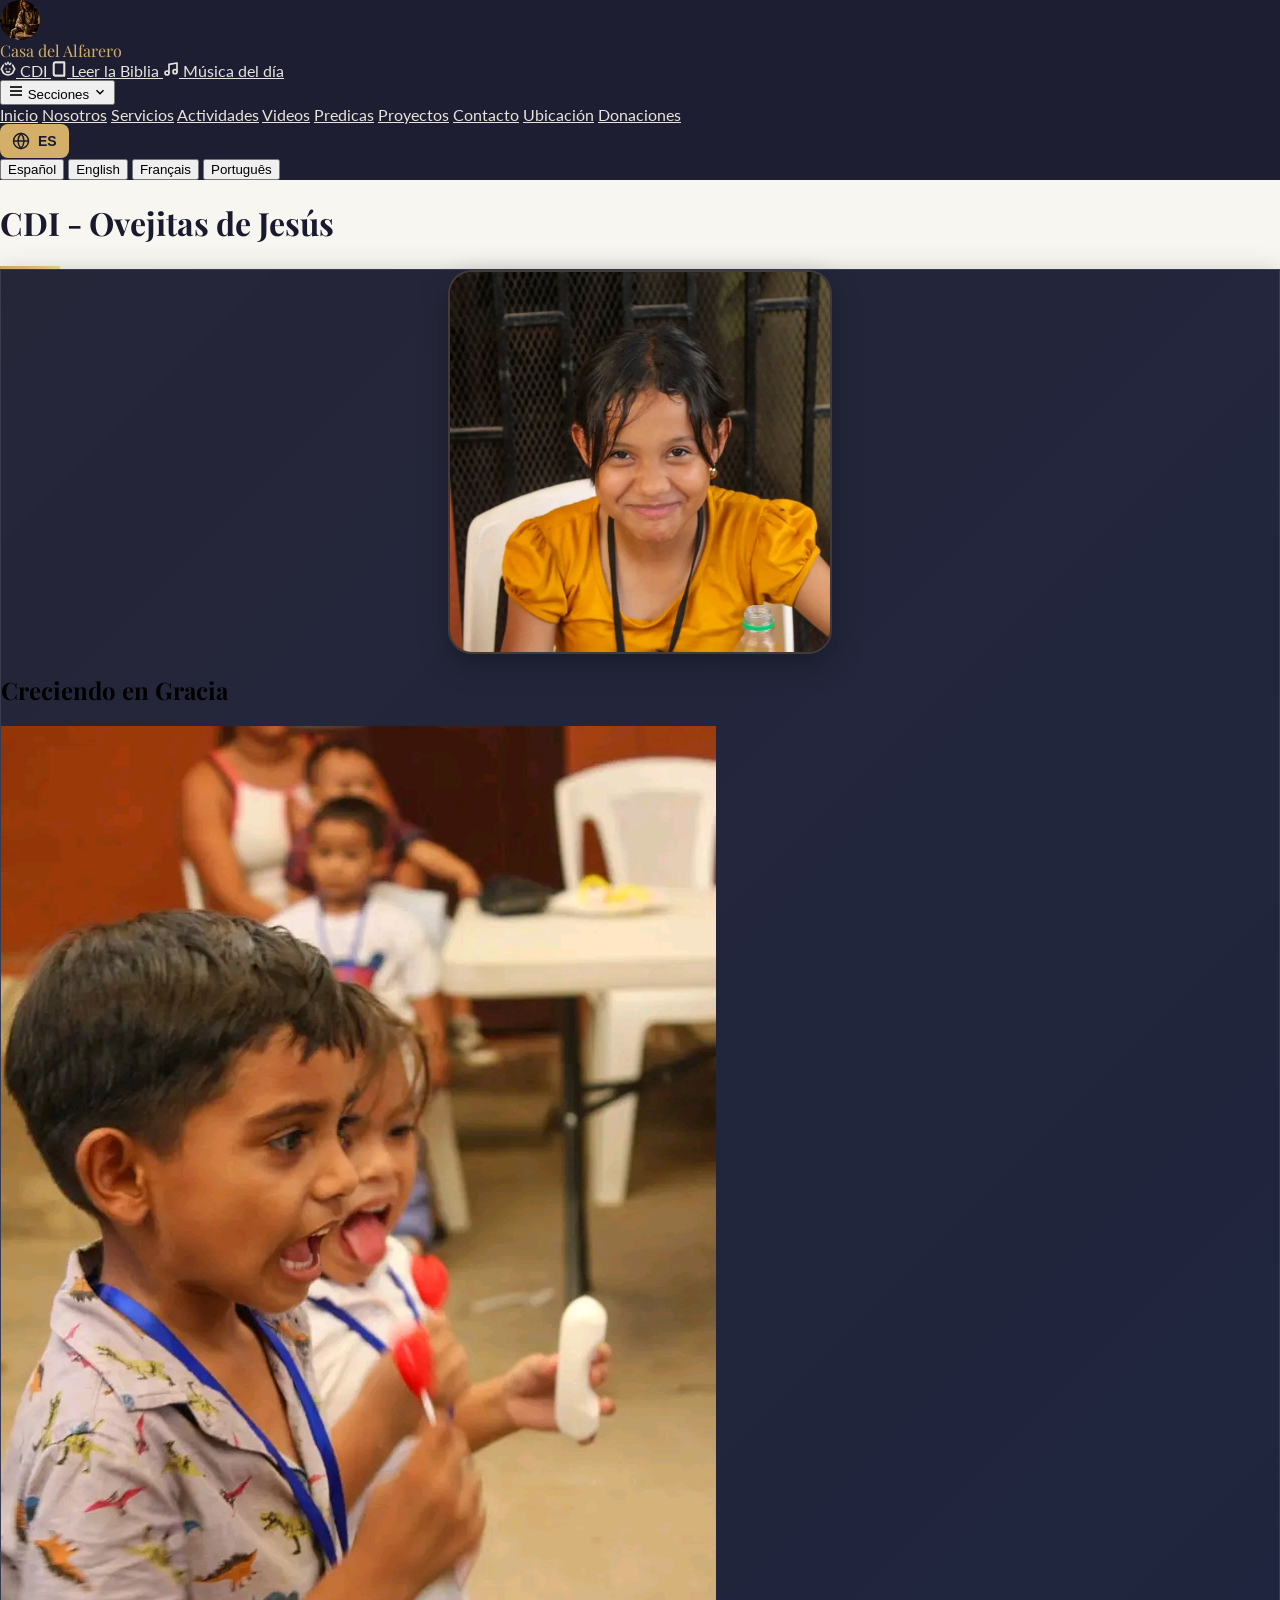
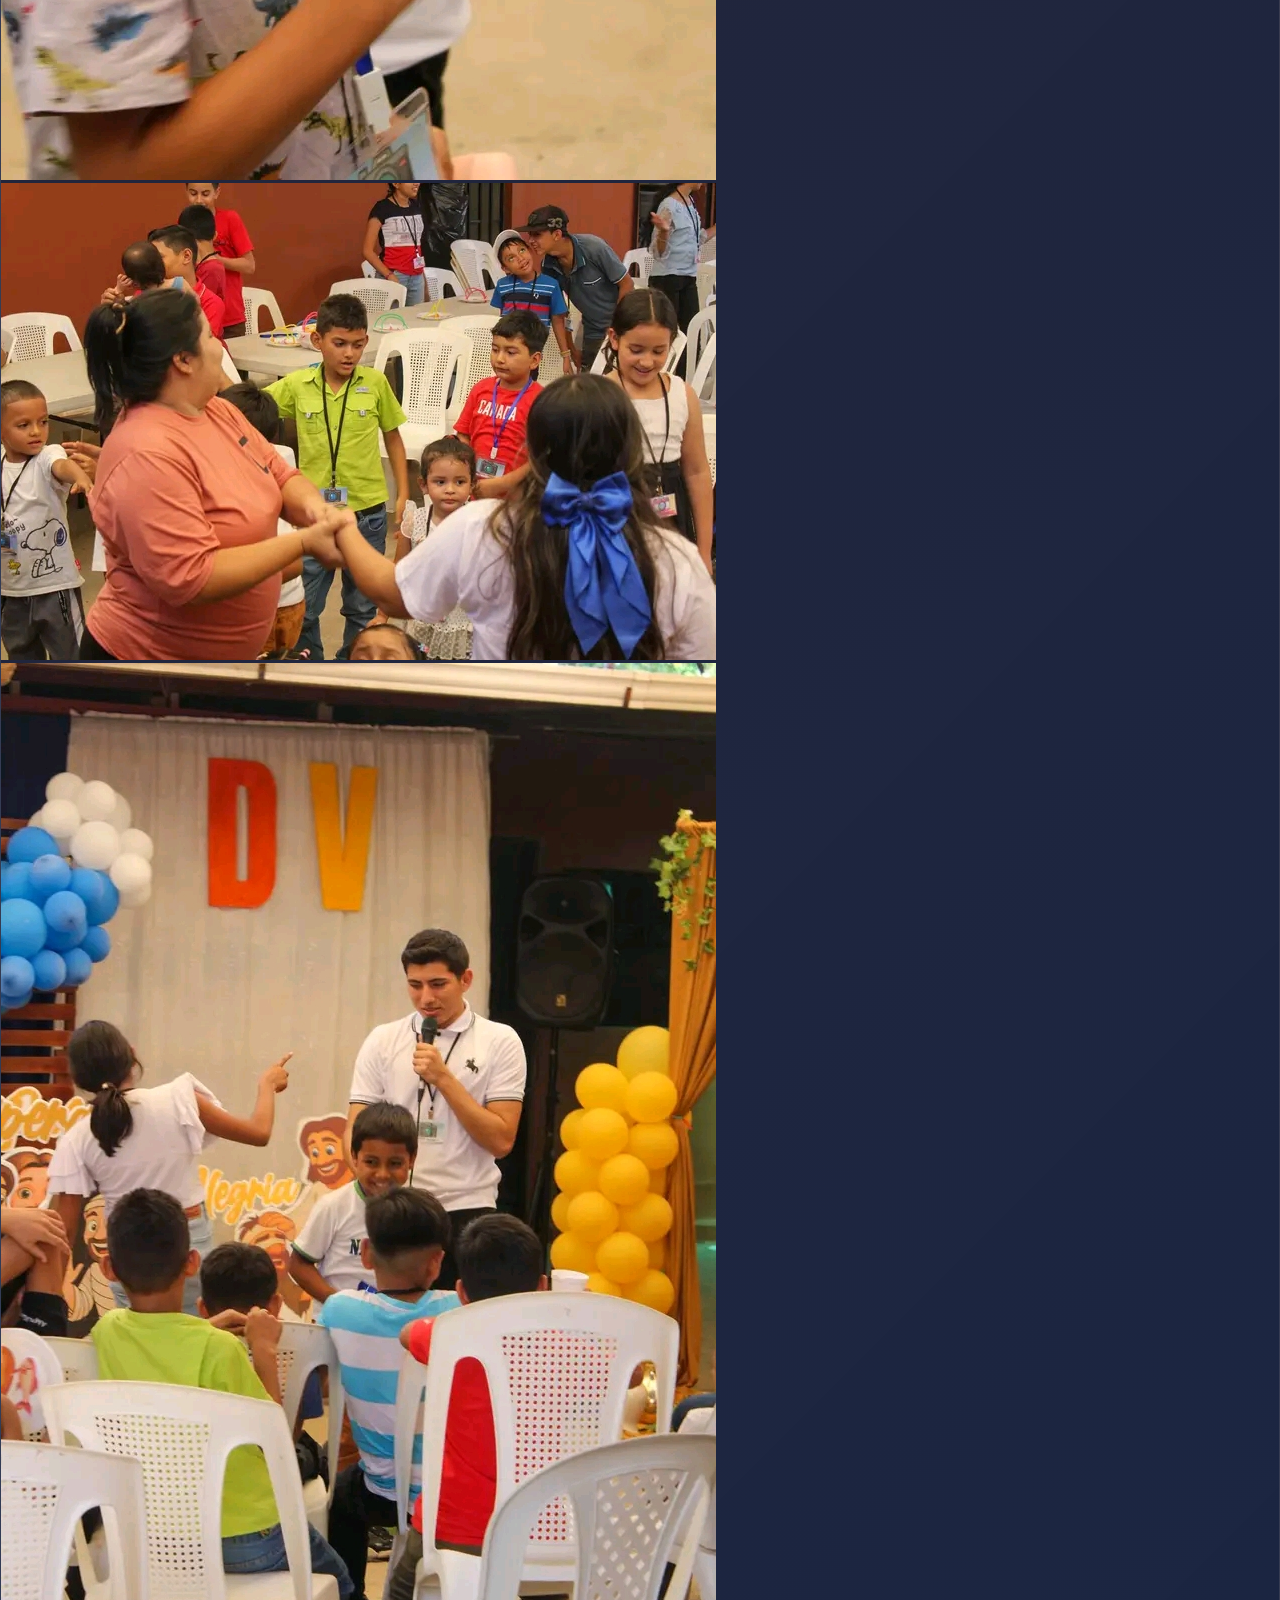
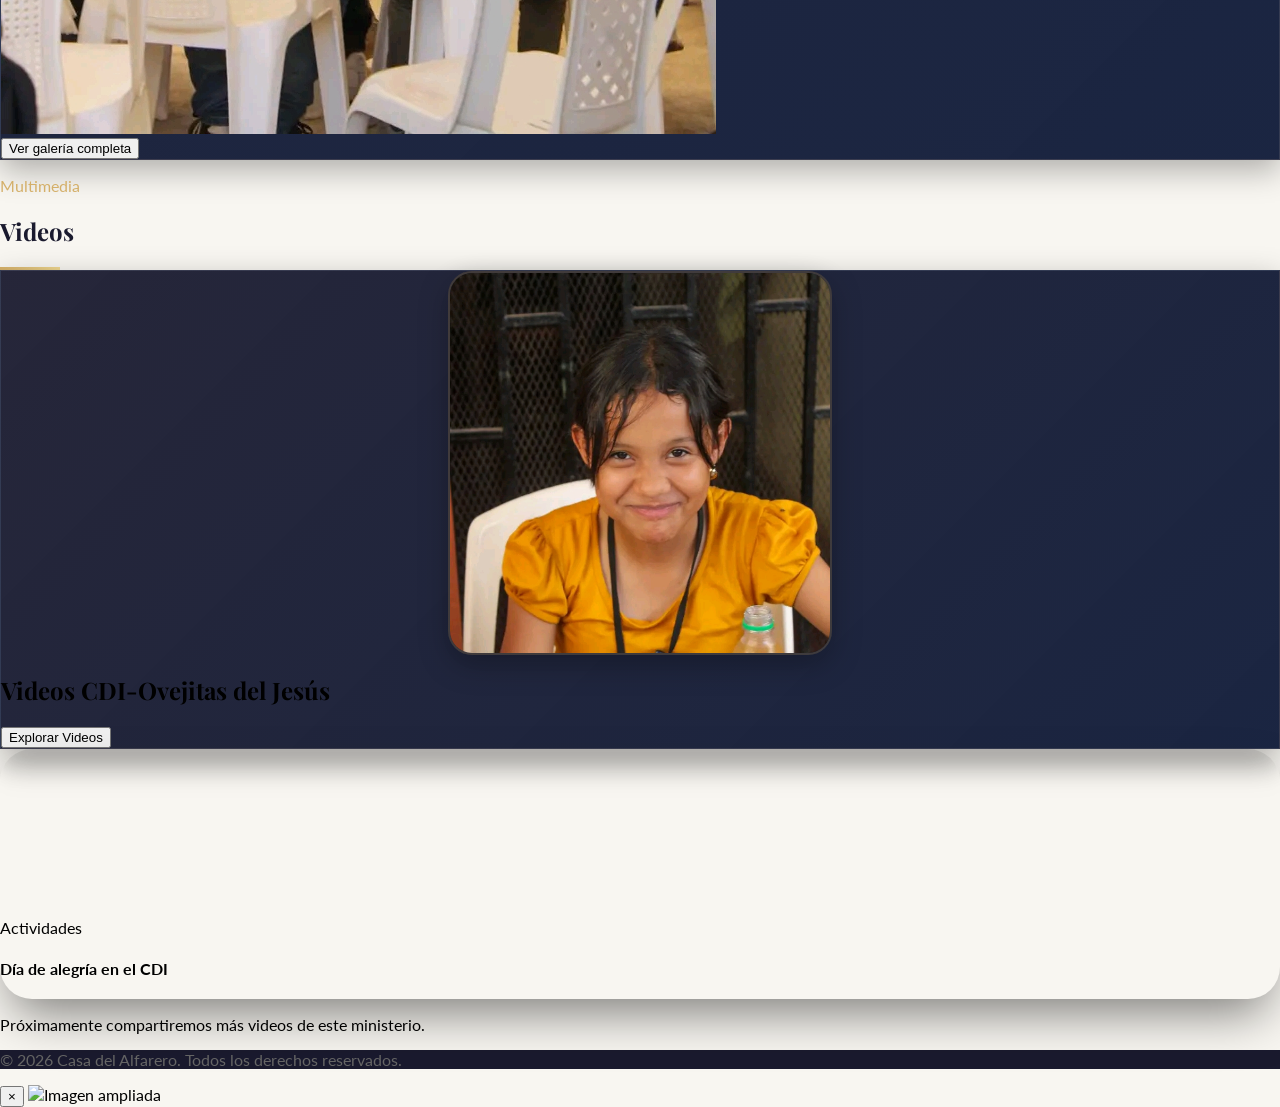
==== commit 9307eedb: "Descripción de los cambios" ====
--- a/cdi.html
+++ b/cdi.html
@@ -98,11 +98,11 @@
 
       <article class="folder-card rounded-[3rem] p-8 md:p-10 group flex flex-col md:flex-row items-center gap-8 md:gap-12 w-full relative">
         <!-- Imagen Principal -->
-        <div class="w-full md:w-[40%] shrink-0">
-          <div class="activity-img-container aspect-square rounded-3xl overflow-hidden border-4 border-yellow-600/20 shadow-xl transition-all duration-300">
-            <img src="imagenes/proyecto/WhatsApp Image 2026-05-04 at 7.21.28 PM (1).jpeg" class="w-full h-full object-cover" loading="lazy" />
-          </div>
-        </div>
+         <div class="w-full md:w-[40%] shrink-0">
+            <div class="activity-carousel w-full rounded-3xl overflow-hidden border-2 border-yellow-600/20 shadow-md">
+             <img src="imagenes/proyecto/WhatsApp Image 2026-05-04 at 7.21.28 PM (1).jpeg" class="w-full h-full object-cover" loading="lazy" />
+           </div>
+         </div>
 
         <!-- Contenido -->
         <div class="flex flex-col flex-1 text-center md:text-left">
@@ -137,7 +137,7 @@
         <article class="folder-card rounded-[2.5rem] py-7 px-8 md:py-8 md:px-10 group flex flex-col md:flex-row items-center gap-6 md:gap-10 w-full relative mb-12">
           <!-- Área del Video (Izquierda) -->
           <div class="w-full md:w-[40%] shrink-0">
-            <div class="activity-img-container rounded-3xl overflow-hidden border-4 border-yellow-600/20 shadow-2xl bg-black relative group-hover:border-yellow-500 transition-all duration-500">
+            <div class="activity-carousel w-full rounded-3xl overflow-hidden border-2 border-yellow-600/20 shadow-md">
               <video class="w-full h-auto max-h-[350px] block relative z-10" controls autoplay muted loop poster="imagenes/proyecto/WhatsApp Image 2026-05-04 at 7.21.28 PM (1).jpeg">
                 <source src="videos/videos-cdi/video_mejorado_hd.mp4" type="video/mp4">
                 Tu navegador no soporta la reproducción de video.
--- a/styles.css
+++ b/styles.css
@@ -20,7 +20,6 @@
 video,
 iframe {
   max-width: 100%;
-  height: auto;
 }
 
 input,
@@ -387,6 +386,14 @@
   }
 }
 
+@media (min-width: 1024px) {
+  /* Tres columnas en pantallas grandes (filas horizontales) */
+  #ministerios .grid {
+    grid-template-columns: repeat(3, minmax(0, 1fr));
+    gap: 1.5rem;
+  }
+}
+
 .folder-card-content {
   padding: 1.5rem;
   background: rgba(26, 26, 46, 0.95);
@@ -444,35 +451,86 @@
   background: #1a1a2e;
 }
 .video-card {
+  display: flex;
+  flex-direction: column;
+  width: 100%;
   backdrop-filter: blur(8px);
+  border-radius: 2rem;
+  overflow: hidden;
+  box-shadow: 0 25px 50px -12px rgba(0, 0, 0, 0.5);
 }
 
 .video-card-frame {
   position: relative;
-  overflow: hidden;
   padding-top: 56.25%;
   background: #000;
+  height: 0;
+}
+
+@media (max-width: 768px) {
+  .video-card-frame {
+    padding-top: 56.25%;
+  }
 }
 
 .video-card-frame iframe {
   position: absolute;
   width: 100%;
-  height: 100%;
+  height: 100% !important;
   top: 0;
   left: 0;
+  border: none;
+  z-index: 20; /* Asegura que el iframe esté por encima de fondos o efectos blur */
 }
 
 .video-card-body {
   background: rgba(26,26,46,0.95);
-}
-
+  padding: 1.5rem;
+}
 .video-card-body h3,
 .video-card-body p {
   color: #f5f3ef;
 }
-
+.video-card-body h3 { font-size: 1.25rem; font-weight: 700; margin-bottom: 0.5rem; }
+.video-card-body p { font-size: 0.9rem; line-height: 1.5; opacity: 0.8; }
 .video-card-body a {
   text-decoration: none;
+}
+
+/* Estilo específico para Música del Día - Permite que el video llegue al borde */
+.daily-music-card {
+  display: flex !important;
+  flex-direction: column;
+  width: 100% !important;
+  max-width: 100% !important;
+  border-radius: 0 !important;
+  margin: 0 !important;
+  padding: 0 !important;
+  overflow: hidden;
+  box-shadow: none !important;
+  border: none !important;
+  background: #000 !important;
+}
+
+@media (min-width: 1024px) {
+  .daily-music-card {
+    flex-direction: row !important;
+    min-height: 550px;
+  }
+  .daily-music-card .video-card-frame {
+    flex: 2;
+    padding-top: 0 !important;
+    height: auto !important;
+  }
+  .daily-music-card .video-card-body {
+    flex: 1;
+    display: flex;
+    flex-direction: column;
+    justify-content: center;
+    padding: 6rem !important;
+  }
+  .daily-music-card h3 { font-size: 4.5rem !important; font-weight: 900; line-height: 1; margin-bottom: 2rem; }
+  .daily-music-card p { font-size: 2.2rem !important; font-style: italic; line-height: 1.4; opacity: 1; }
 }
 
 :root {
@@ -715,51 +773,92 @@
   display: block;
 }
 
-/* Efecto de resalte celeste para imágenes de actividades */
-.activity-img-container {
+/* Efecto de resalte celeste para el contenedor de actividades (carrusel) */
+.activity-carousel {
   transition: all 0.4s cubic-bezier(0.4, 0, 0.2, 1);
 }
 
-.folder-card:hover .activity-img-container,
-.folder-card.touch-hover .activity-img-container {
+.folder-card:hover .activity-carousel,
+.folder-card.touch-hover .activity-carousel {
   box-shadow: 0 0 50px rgba(94, 211, 243, 0.8), 0 0 20px rgba(94, 211, 243, 0.4) !important;
   border-color: #5ed3f3 !important;
   transform: scale(1.02);
 }
 
-/* Mostrar botón de álbum en móvil al tocar el contenedor */
-.folder-card.touch-hover button[data-album] {
-  opacity: 1 !important;
-}
-
-/* Carrusel Vertical Automático para Actividades */
+/* Carrusel Vertical Automático para Actividades (ocupa todo el contenedor) */
 .activity-carousel {
-  height: 120px;
+  position: relative;
+  width: 100%;
+  max-width: 380px;
+  margin: 0 auto;
+  aspect-ratio: 1 / 1;
   overflow: hidden;
-  border-radius: 0.75rem;
-  border: 1px solid rgba(255, 255, 255, 0.1);
+  border-radius: 1.5rem;
+  border: 2px solid rgba(212, 175, 105, 0.2);
   background: rgba(0, 0, 0, 0.2);
+  box-shadow: 0 10px 30px rgba(0, 0, 0, 0.3);
 }
 
 .activity-carousel-track {
   display: flex;
   flex-direction: column;
-  animation: activity-slide-up 10s infinite ease-in-out;
+  height: 400%;
+  animation: activity-slide-up 14s infinite ease-in-out;
 }
 
 .activity-carousel-track img {
-  height: 120px;
   width: 100%;
+  height: 25%;
   object-fit: cover;
   flex-shrink: 0;
 }
 
 @keyframes activity-slide-up {
   0%, 20% { transform: translateY(0); }
-  25%, 45% { transform: translateY(-120px); }
-  50%, 70% { transform: translateY(-240px); }
-  75%, 95% { transform: translateY(-360px); }
+  25%, 45% { transform: translateY(-25%); }
+  50%, 70% { transform: translateY(-50%); }
+  75%, 95% { transform: translateY(-75%); }
   100% { transform: translateY(0); }
+}
+
+/* Información (título, descripción y botón) superpuesta DENTRO del carrusel:
+   solo visible al pasar el mouse o al tocar en móvil */
+.activity-info {
+  position: absolute;
+  left: 0;
+  right: 0;
+  bottom: 0;
+  padding: 1.75rem 1.25rem 1.5rem;
+  background: linear-gradient(to top, rgba(0,0,0,0.92) 0%, rgba(0,0,0,0.6) 55%, rgba(0,0,0,0) 100%);
+  border-bottom-left-radius: 1.5rem;
+  border-bottom-right-radius: 1.5rem;
+  opacity: 0;
+  transform: translateY(8px);
+  pointer-events: none;
+  transition: opacity 0.35s ease, transform 0.35s ease;
+}
+
+.folder-card:hover .activity-info,
+.folder-card.touch-hover .activity-info {
+  opacity: 1;
+  transform: translateY(0);
+  pointer-events: auto;
+}
+
+/* Actividades (#ministerios): quitar la caja azul y que la imagen/carrusel sea el contenedor */
+#ministerios .folder-card {
+  background: transparent;
+  backdrop-filter: none;
+  border-color: transparent;
+  box-shadow: none;
+  padding: 0;
+  max-width: 380px;
+  margin: 0 auto;
+}
+
+#ministerios .folder-card:hover {
+  transform: none;
+  box-shadow: none;
 }
 
 /* Animación Incandescente para el punto de YouTube */
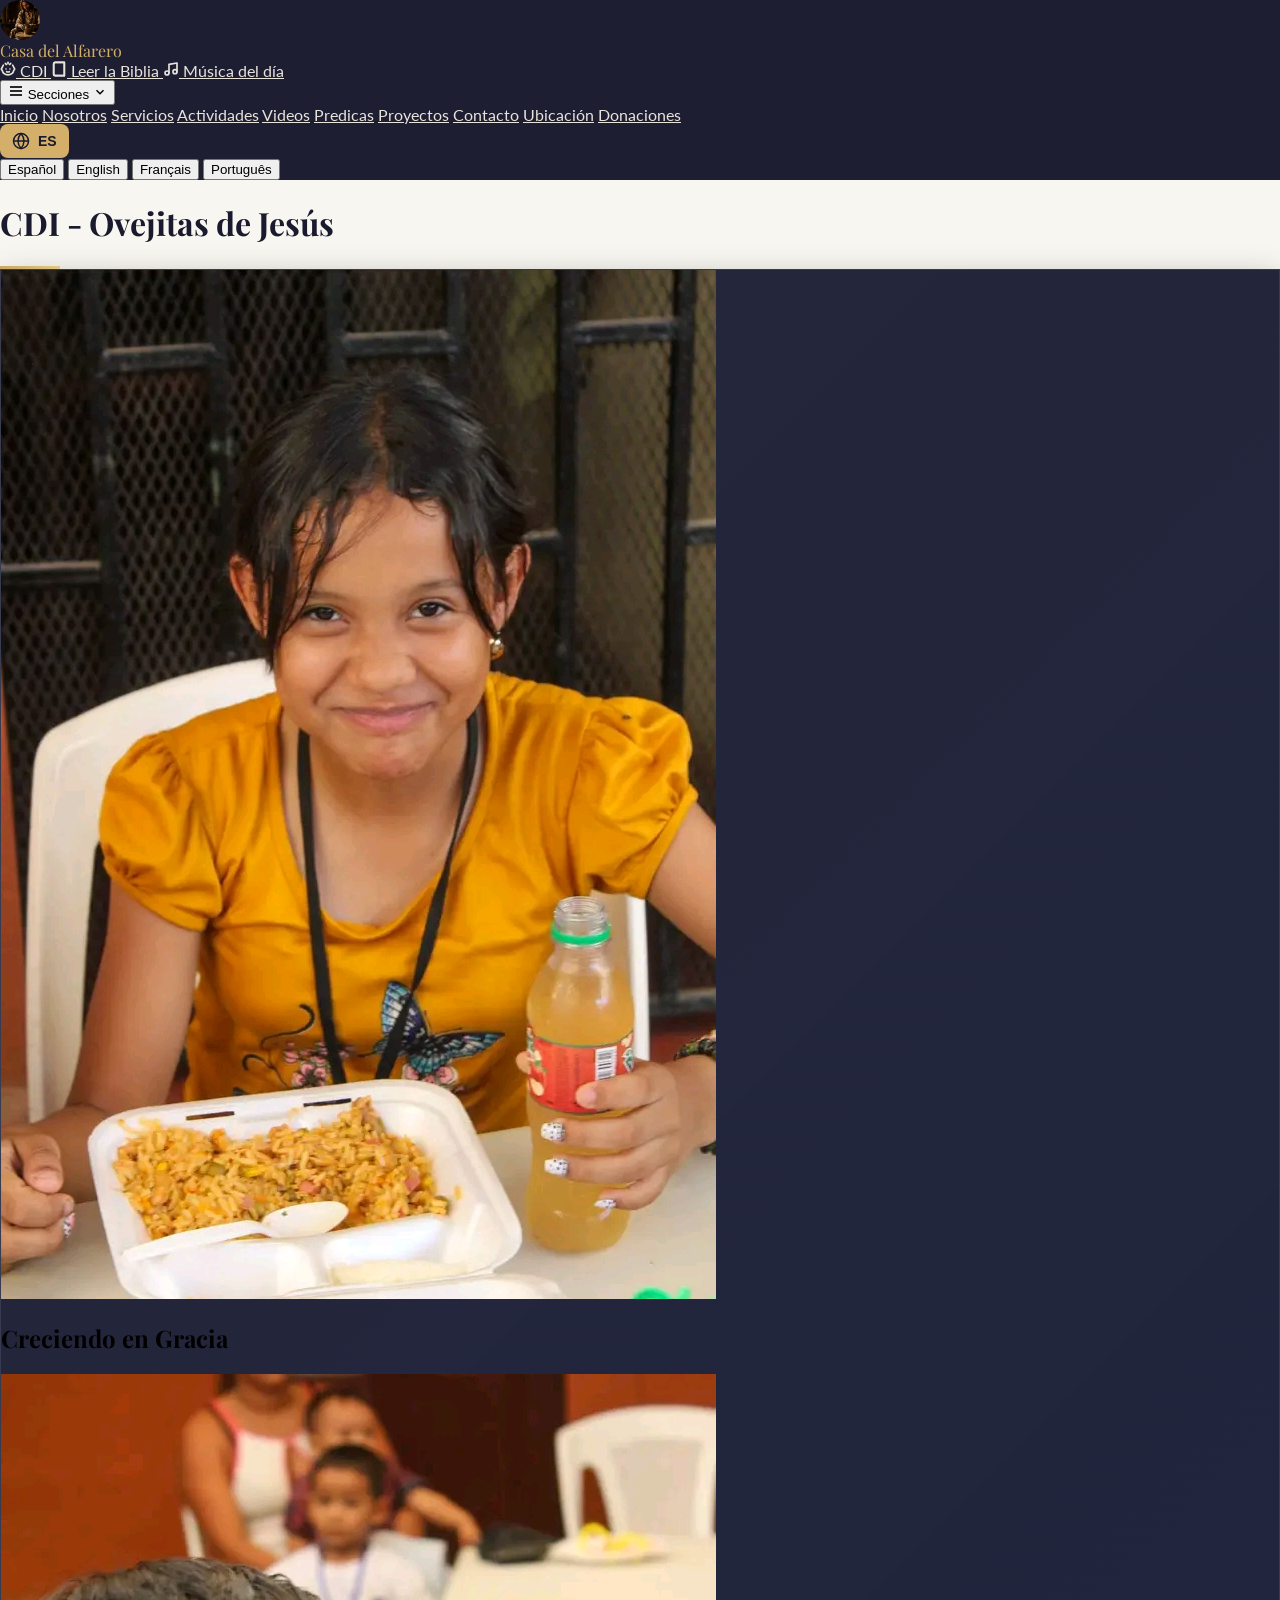
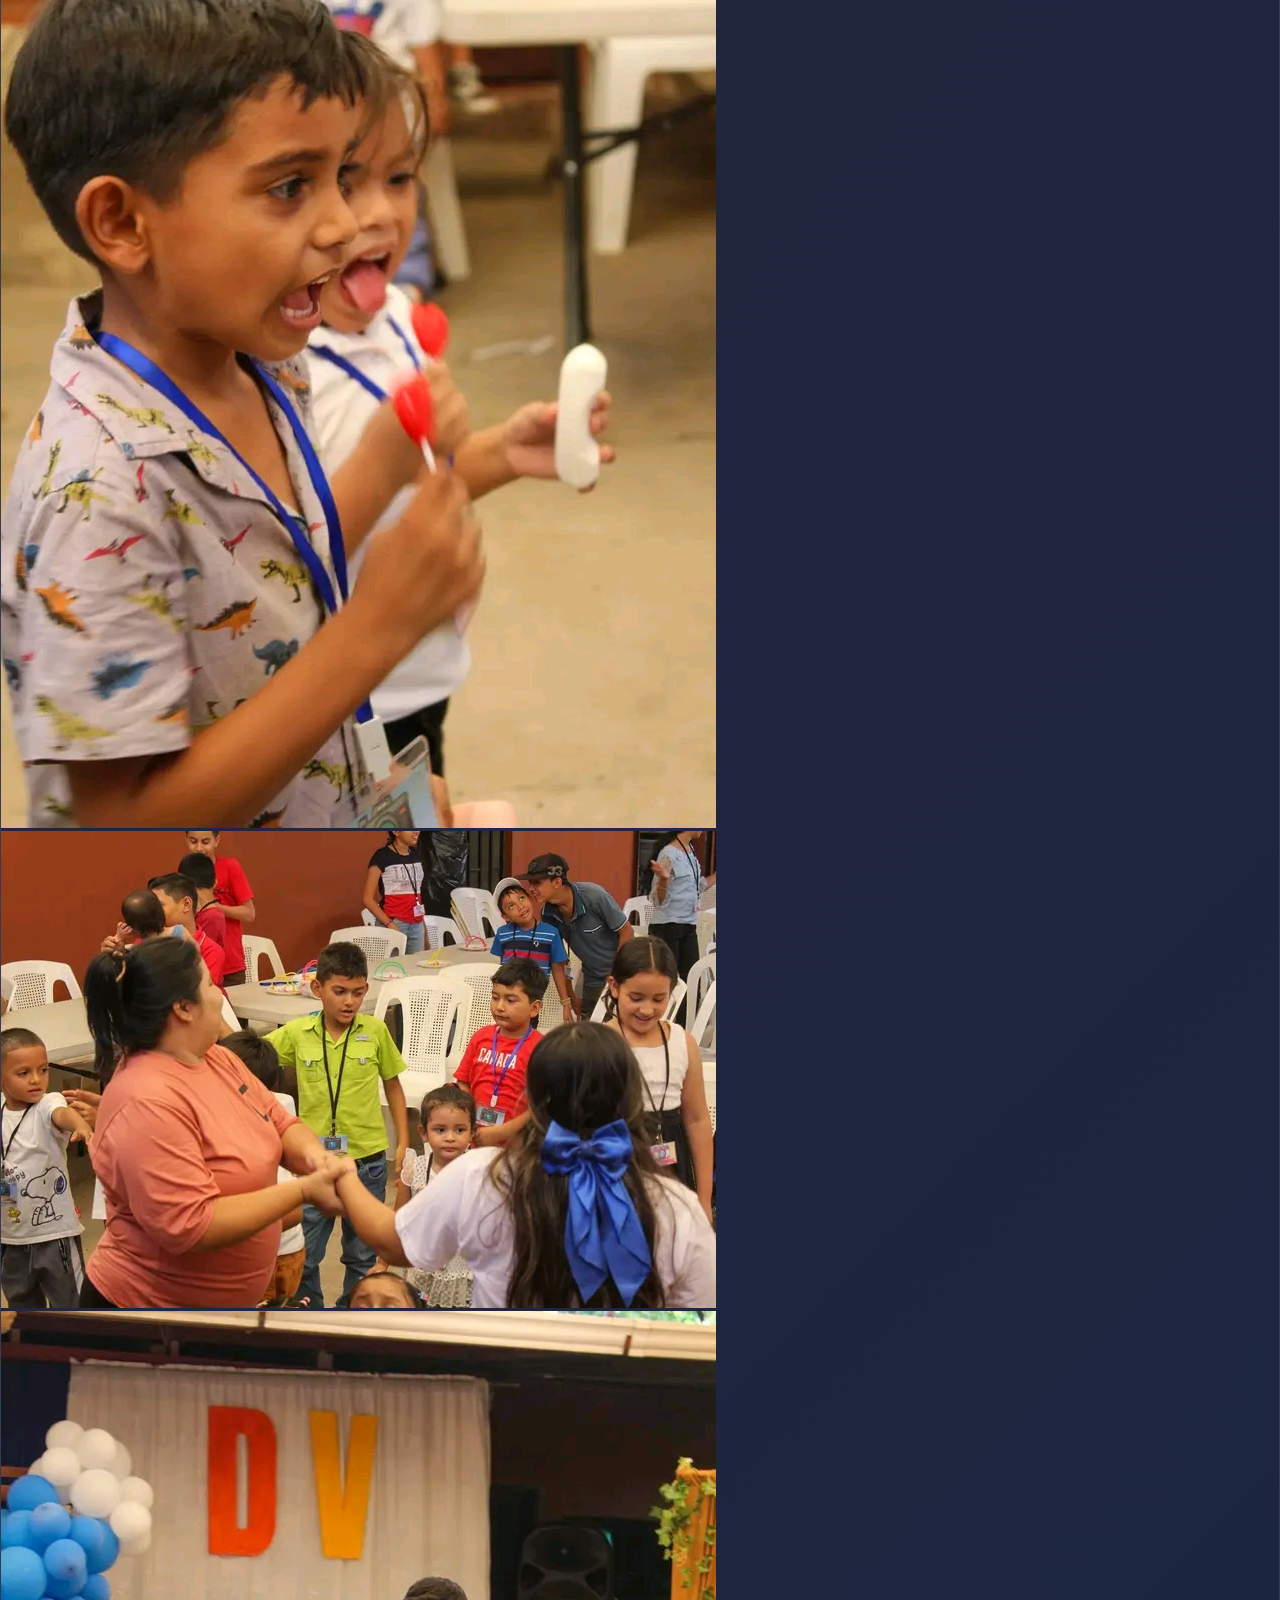
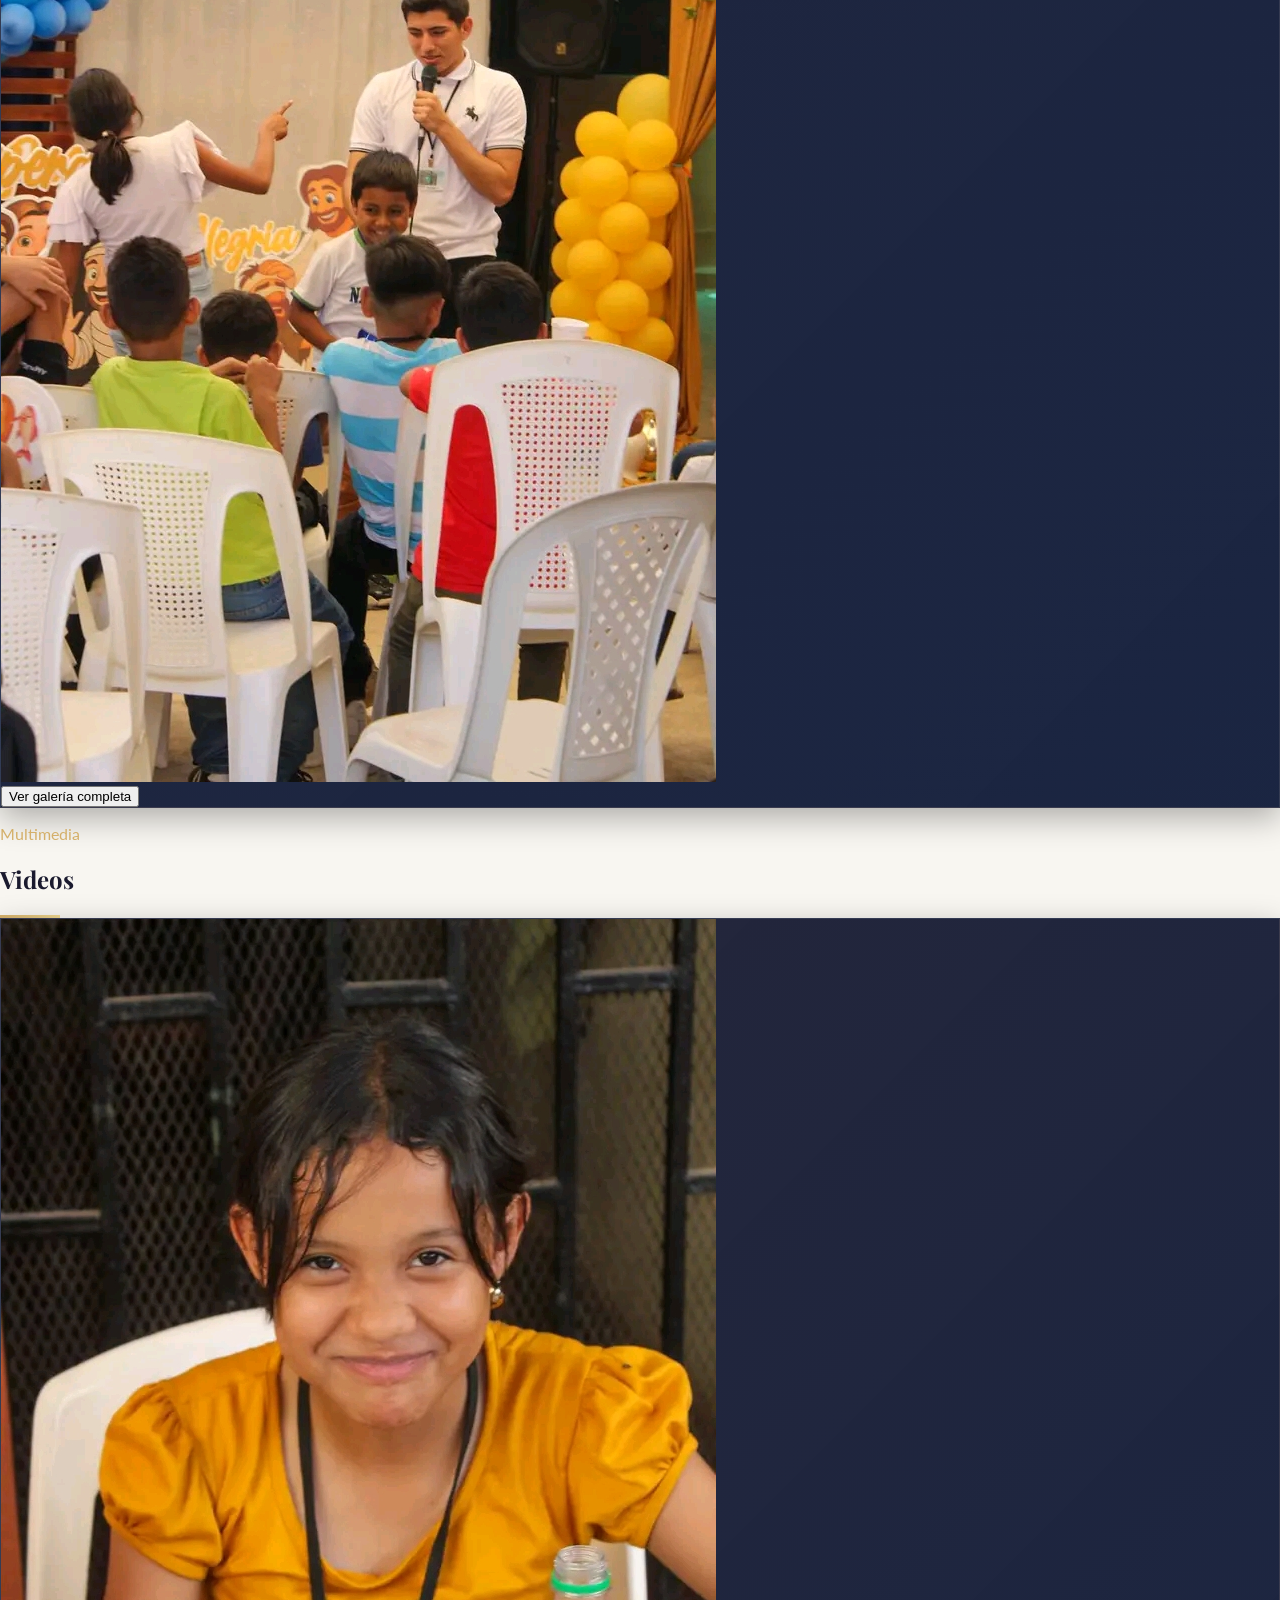
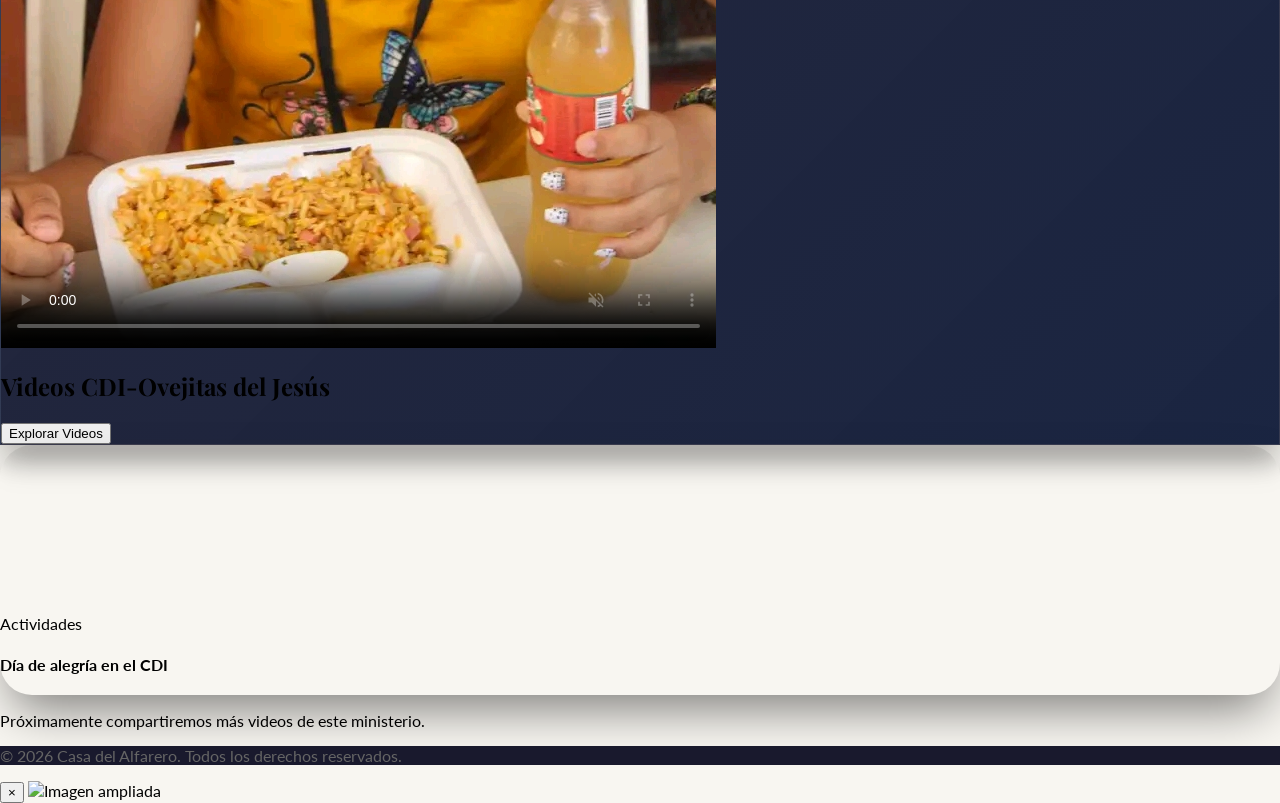
==== commit e6354b83: "Descripción de los cambios" ====
--- a/cdi.html
+++ b/cdi.html
@@ -99,8 +99,8 @@
       <article class="folder-card rounded-[3rem] p-8 md:p-10 group flex flex-col md:flex-row items-center gap-8 md:gap-12 w-full relative">
         <!-- Imagen Principal -->
          <div class="w-full md:w-[40%] shrink-0">
-            <div class="activity-carousel w-full rounded-3xl overflow-hidden border-2 border-yellow-600/20 shadow-md">
-             <img src="imagenes/proyecto/WhatsApp Image 2026-05-04 at 7.21.28 PM (1).jpeg" class="w-full h-full object-cover" loading="lazy" />
+            <div class="activity-img-container aspect-square rounded-3xl overflow-hidden border-4 border-yellow-600/20 shadow-xl transition-all duration-300">
+              <img src="imagenes/proyecto/WhatsApp Image 2026-05-04 at 7.21.28 PM (1).jpeg" class="w-full h-full object-cover" loading="lazy" />
            </div>
          </div>
 
@@ -137,7 +137,7 @@
         <article class="folder-card rounded-[2.5rem] py-7 px-8 md:py-8 md:px-10 group flex flex-col md:flex-row items-center gap-6 md:gap-10 w-full relative mb-12">
           <!-- Área del Video (Izquierda) -->
           <div class="w-full md:w-[40%] shrink-0">
-            <div class="activity-carousel w-full rounded-3xl overflow-hidden border-2 border-yellow-600/20 shadow-md">
+            <div class="activity-img-container rounded-3xl overflow-hidden border-4 border-yellow-600/20 shadow-2xl bg-black relative group-hover:border-yellow-500 transition-all duration-500">
               <video class="w-full h-auto max-h-[350px] block relative z-10" controls autoplay muted loop poster="imagenes/proyecto/WhatsApp Image 2026-05-04 at 7.21.28 PM (1).jpeg">
                 <source src="videos/videos-cdi/video_mejorado_hd.mp4" type="video/mp4">
                 Tu navegador no soporta la reproducción de video.
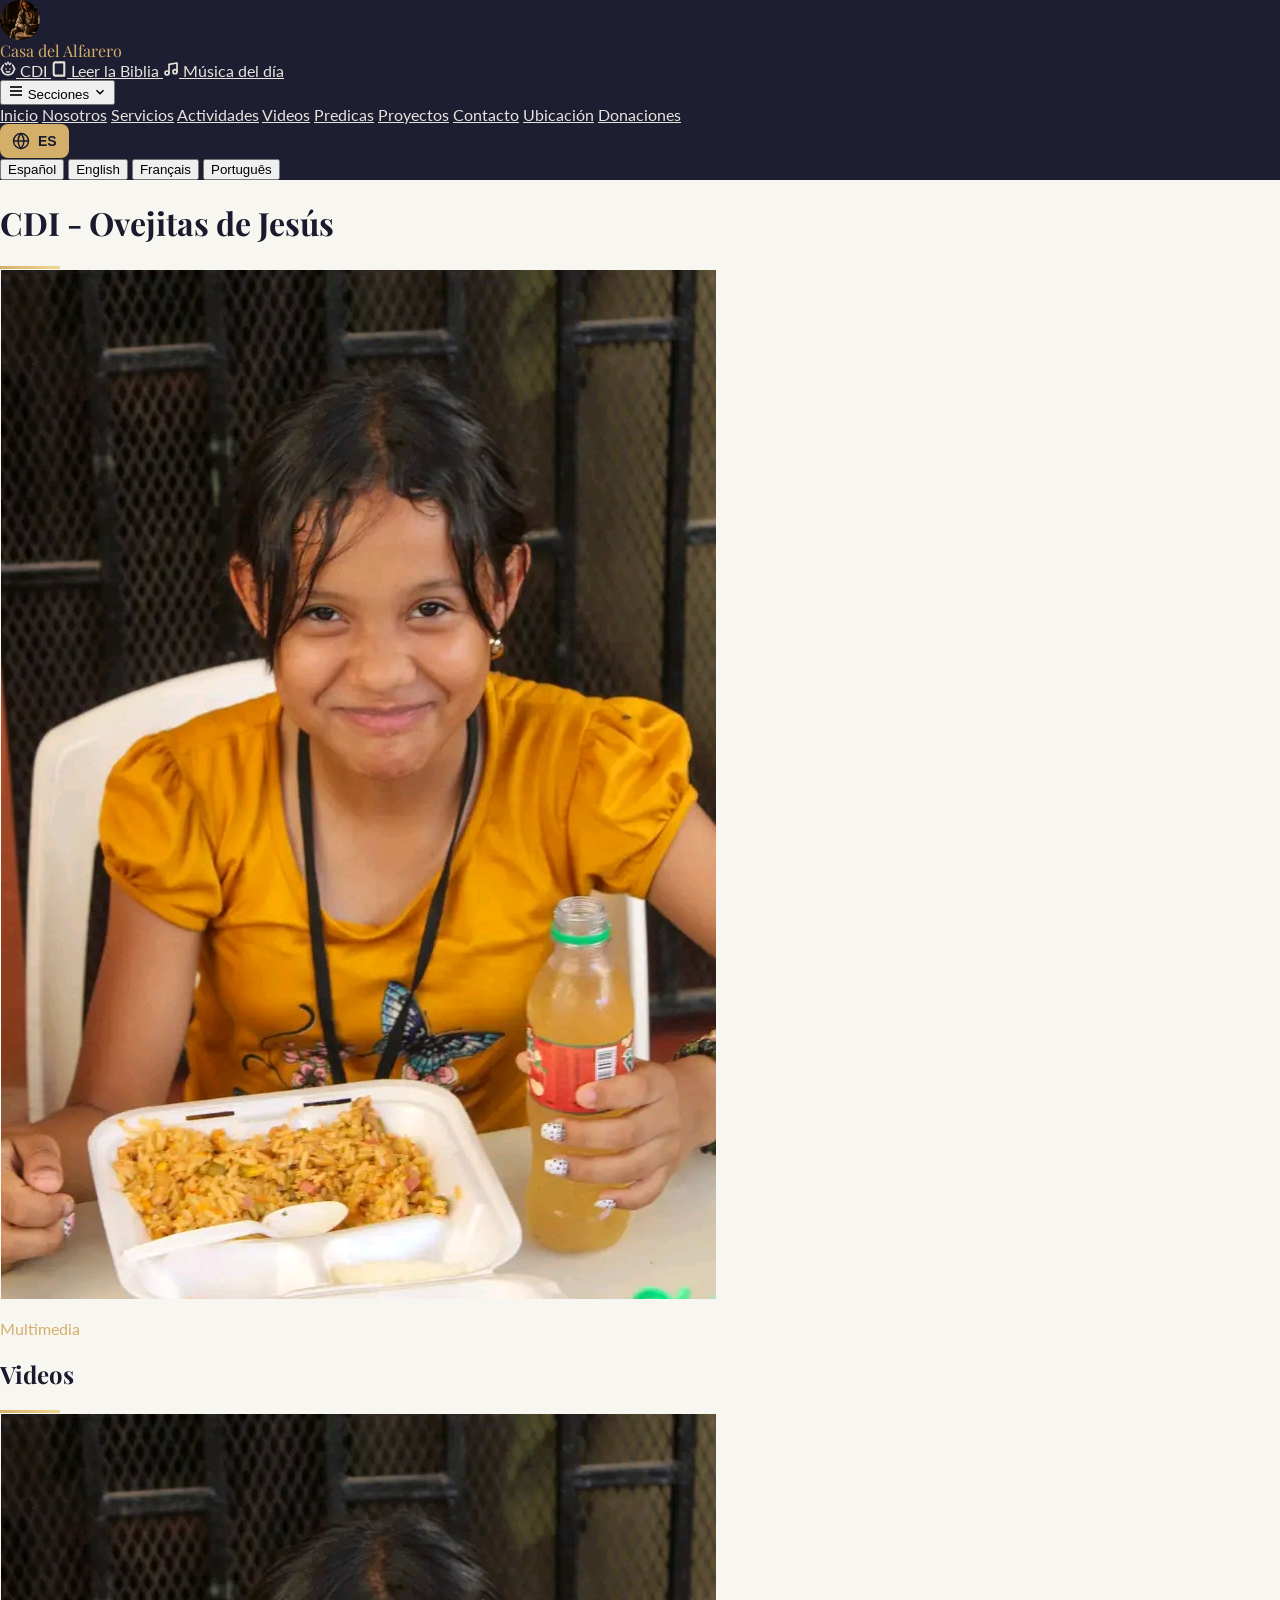
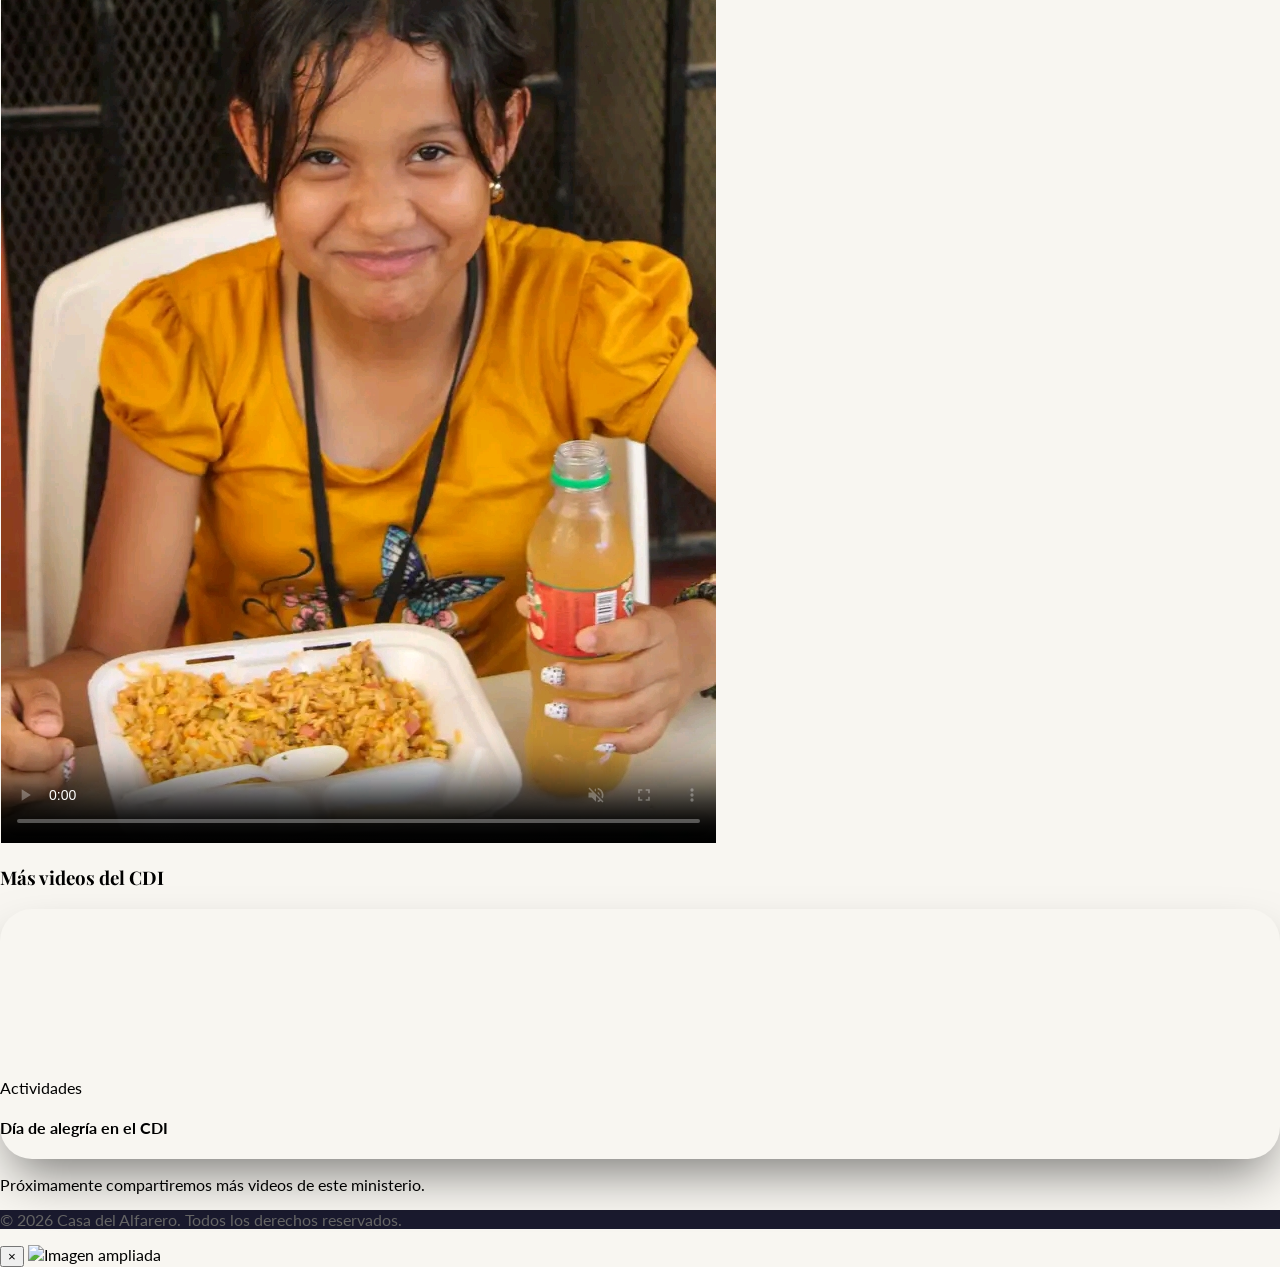
==== commit 1cba25d1: "Descripción de los cambios" ====
--- a/cdi.html
+++ b/cdi.html
@@ -96,29 +96,27 @@
         <div class="gold-line mx-auto"></div>
       </div>
 
-      <article class="folder-card rounded-[3rem] p-8 md:p-10 group flex flex-col md:flex-row items-center gap-8 md:gap-12 w-full relative">
-        <!-- Imagen Principal -->
-         <div class="w-full md:w-[40%] shrink-0">
-            <div class="activity-img-container aspect-square rounded-3xl overflow-hidden border-4 border-yellow-600/20 shadow-xl transition-all duration-300">
-              <img src="imagenes/proyecto/WhatsApp Image 2026-05-04 at 7.21.28 PM (1).jpeg" class="w-full h-full object-cover" loading="lazy" />
-           </div>
-         </div>
-
-        <!-- Contenido -->
-        <div class="flex flex-col flex-1 text-center md:text-left">
-          <div class="flex items-center justify-center md:justify-start gap-3 mb-6">
-            <i data-lucide="baby" class="text-yellow-500 w-8 h-8"></i>
-            <h2 class="font-heading text-3xl font-bold text-[#d4af69]" data-translate="cdi_growth_title">Creciendo en Gracia</h2>
-          </div>
-          
+      <article id="cdi-gallery" class="folder-card rounded-[2.5rem] p-0 group relative w-full max-w-[1000px] mx-auto animate-fade-up">
+        <!-- Imagen Principal como contenedor -->
+        <div class="activity-img-container aspect-[16/10] rounded-[2.5rem] overflow-hidden border-2 border-yellow-600/20 shadow-xl transition-all duration-300">
+          <img src="imagenes/proyecto/WhatsApp Image 2026-05-04 at 7.21.28 PM (1).jpeg" class="w-full h-full object-cover" loading="lazy" />
+        </div>
+
+        <!-- Información superpuesta DENTRO de la imagen: aparece al hover o al tocar -->
+        <div class="cdi-overlay">
+          <div class="flex items-center justify-center md:justify-start gap-3 mb-4">
+            <i data-lucide="baby" class="text-yellow-500 w-7 h-7"></i>
+            <h2 class="font-heading text-2xl md:text-3xl font-bold text-[#d4af69]" data-translate="cdi_growth_title">Creciendo en Gracia</h2>
+          </div>
+
           <!-- Mini Galería Interactiva -->
-          <div class="grid grid-cols-3 gap-4 mb-8">
-            <img src="imagenes/proyecto/WhatsApp Image 2026-05-04 at 7.21.28 PM (2).jpeg" class="h-24 w-full object-cover rounded-2xl border border-white/10 shadow-lg hover:scale-105 transition-transform cursor-pointer" />
-            <img src="imagenes/proyecto/WhatsApp Image 2026-05-04 at 7.21.29 PM (1).jpeg" class="h-24 w-full object-cover rounded-2xl border border-white/10 shadow-lg hover:scale-105 transition-transform cursor-pointer" />
-            <img src="imagenes/proyecto/WhatsApp Image 2026-05-04 at 7.21.29 PM (2).jpeg" class="h-24 w-full object-cover rounded-2xl border border-white/10 shadow-lg hover:scale-105 transition-transform cursor-pointer" />
-          </div>
-          
-          <button type="button" data-album="cdi" class="w-full py-4 text-xs font-black bg-yellow-600/20 hover:bg-yellow-600/40 text-yellow-400 rounded-2xl opacity-0 group-hover:opacity-100 transition-all duration-300 shadow-xl uppercase tracking-[0.2em] flex items-center justify-center gap-2 border border-yellow-600/30" data-translate="cdi_gallery_btn">
+          <div class="grid grid-cols-3 gap-3 mb-5">
+            <img src="imagenes/proyecto/WhatsApp Image 2026-05-04 at 7.21.28 PM (2).jpeg" class="h-20 w-full object-cover rounded-2xl border border-white/10 shadow-lg hover:scale-105 transition-transform cursor-pointer" />
+            <img src="imagenes/proyecto/WhatsApp Image 2026-05-04 at 7.21.29 PM (1).jpeg" class="h-20 w-full object-cover rounded-2xl border border-white/10 shadow-lg hover:scale-105 transition-transform cursor-pointer" />
+            <img src="imagenes/proyecto/WhatsApp Image 2026-05-04 at 7.21.29 PM (2).jpeg" class="h-20 w-full object-cover rounded-2xl border border-white/10 shadow-lg hover:scale-105 transition-transform cursor-pointer" />
+          </div>
+
+          <button type="button" data-album="cdi" class="w-full py-4 text-xs font-black bg-yellow-600/20 hover:bg-yellow-600/40 text-yellow-400 rounded-2xl transition-all duration-300 shadow-xl uppercase tracking-[0.2em] flex items-center justify-center gap-2 border border-yellow-600/30" data-translate="cdi_gallery_btn">
             <i data-lucide="images" class="w-4 h-4"></i>
             Ver galería completa
           </button>
@@ -134,25 +132,23 @@
         </div>
 
         <!-- Carpeta de Video Principal -->
-        <article class="folder-card rounded-[2.5rem] py-7 px-8 md:py-8 md:px-10 group flex flex-col md:flex-row items-center gap-6 md:gap-10 w-full relative mb-12">
-          <!-- Área del Video (Izquierda) -->
-          <div class="w-full md:w-[40%] shrink-0">
-            <div class="activity-img-container rounded-3xl overflow-hidden border-4 border-yellow-600/20 shadow-2xl bg-black relative group-hover:border-yellow-500 transition-all duration-500">
-              <video class="w-full h-auto max-h-[350px] block relative z-10" controls autoplay muted loop poster="imagenes/proyecto/WhatsApp Image 2026-05-04 at 7.21.28 PM (1).jpeg">
-                <source src="videos/videos-cdi/video_mejorado_hd.mp4" type="video/mp4">
-                Tu navegador no soporta la reproducción de video.
-              </video>
-            </div>
-          </div>
-
-          <!-- Información y Acción (Derecha) -->
-          <div class="flex flex-col flex-1 text-center md:text-left">
-            <div class="flex items-center justify-center md:justify-start gap-3 mb-5">
+        <article id="cdi-video" class="folder-card rounded-[2.5rem] p-0 group relative w-full max-w-[1000px] mx-auto mb-12">
+          <!-- Video como contenedor -->
+          <div class="activity-img-container rounded-[2.5rem] overflow-hidden border-2 border-yellow-600/20 shadow-xl bg-black relative transition-all duration-300">
+            <video class="w-full h-auto max-h-[460px] block relative z-10" controls autoplay muted loop poster="imagenes/proyecto/WhatsApp Image 2026-05-04 at 7.21.28 PM (1).jpeg">
+              <source src="videos/videos-cdi/video_mejorado_hd.mp4" type="video/mp4">
+              Tu navegador no soporta la reproducción de video.
+            </video>
+          </div>
+
+          <!-- Información superpuesta DENTRO del video: aparece al hover o al tocar -->
+          <div class="cdi-overlay">
+            <div class="flex items-center justify-center md:justify-start gap-3 mb-4">
               <div class="w-3 h-3 rounded-full bg-red-600 animate-incandescent-red shrink-0"></div>
               <h2 class="font-heading text-2xl md:text-3xl font-bold text-[#d4af69]" data-translate="cdi_videos_heading">Videos CDI-Ovejitas del Jesús</h2>
             </div>
-            
-            <button id="btn-toggle-videos" class="w-full py-4 text-xs font-black bg-yellow-600/20 hover:bg-yellow-600/40 text-yellow-400 rounded-2xl transition-all duration-300 shadow-xl uppercase tracking-[0.2em] flex items-center justify-center gap-2 border border-yellow-600/30" data-translate="cdi_explore_btn">
+
+            <button id="btn-toggle-videos" class="w-auto mx-auto px-6 py-2 text-[11px] font-black bg-yellow-600/20 hover:bg-yellow-600/40 text-yellow-400 rounded-2xl transition-all duration-300 shadow-xl uppercase tracking-[0.2em] flex items-center justify-center gap-2 border border-yellow-600/30" data-translate="cdi_explore_btn">
               <i data-lucide="library" class="w-4 h-4"></i>
               <span>Explorar Videos</span>
             </button>
@@ -160,8 +156,9 @@
         </article>
 
         <!-- Contenedor Desplegable de Videos Relacionados -->
-        <div id="extra-videos-grid" class="hidden transition-all duration-500 opacity-0 transform translate-y-4">
-          <div class="grid grid-cols-1 md:grid-cols-2 lg:grid-cols-3 gap-8">
+        <div id="extra-videos-grid" class="hidden transition-all duration-500 opacity-0 transform translate-y-4 max-w-[1000px] mx-auto rounded-[2.5rem] border-2 border-yellow-600/20 bg-[#1a1a2e]/50 p-6 md:p-8 shadow-2xl">
+          <h3 class="font-heading text-xl md:text-2xl font-bold text-[#d4af69] mb-6 text-center">Más videos del CDI</h3>
+          <div class="grid grid-cols-1 sm:grid-cols-2 lg:grid-cols-3 gap-6">
             <!-- Video Extra 1 -->
             <div class="video-card rounded-[2rem] overflow-hidden bg-[#1a1a2e] border border-white/10 shadow-xl group">
               <div class="aspect-video bg-black">
--- a/styles.css
+++ b/styles.css
@@ -773,15 +773,15 @@
   display: block;
 }
 
-/* Efecto de resalte celeste para el contenedor de actividades (carrusel) */
+/* Efecto de resalte dorado para el contenedor de actividades (carrusel) */
 .activity-carousel {
   transition: all 0.4s cubic-bezier(0.4, 0, 0.2, 1);
 }
 
 .folder-card:hover .activity-carousel,
 .folder-card.touch-hover .activity-carousel {
-  box-shadow: 0 0 50px rgba(94, 211, 243, 0.8), 0 0 20px rgba(94, 211, 243, 0.4) !important;
-  border-color: #5ed3f3 !important;
+  box-shadow: 0 0 50px rgba(212, 175, 105, 0.6), 0 0 20px rgba(212, 175, 105, 0.35) !important;
+  border-color: #d4af69 !important;
   transform: scale(1.02);
 }
 
@@ -789,7 +789,7 @@
 .activity-carousel {
   position: relative;
   width: 100%;
-  max-width: 380px;
+  max-width: 440px;
   margin: 0 auto;
   aspect-ratio: 1 / 1;
   overflow: hidden;
@@ -852,13 +852,78 @@
   border-color: transparent;
   box-shadow: none;
   padding: 0;
-  max-width: 380px;
+  max-width: 440px;
   margin: 0 auto;
 }
 
 #ministerios .folder-card:hover {
   transform: none;
   box-shadow: none;
+}
+
+/* CDI (#cdi-gallery, #cdi-video): la imagen/video es el contenedor, sin caja azul, overlay al hover/tocar */
+#cdi-gallery,
+#cdi-video {
+  background: transparent;
+  backdrop-filter: none;
+  border-color: transparent;
+  box-shadow: none;
+}
+
+#cdi-gallery:hover,
+#cdi-video:hover {
+  transform: none;
+  box-shadow: none;
+}
+
+#cdi-gallery .activity-img-container,
+#cdi-video .activity-img-container {
+  transition: all 0.4s cubic-bezier(0.4, 0, 0.2, 1);
+}
+
+#cdi-gallery:hover .activity-img-container,
+#cdi-gallery.touch-hover .activity-img-container,
+#cdi-video:hover .activity-img-container,
+#cdi-video.touch-hover .activity-img-container {
+  border-color: #d4af69;
+  box-shadow: 0 0 40px rgba(212, 175, 105, 0.5), 0 0 18px rgba(212, 175, 105, 0.3);
+  transform: scale(1.02);
+}
+
+.cdi-overlay {
+  position: absolute;
+  left: 0;
+  right: 0;
+  bottom: 0;
+  padding: 2.5rem 1.5rem 1.5rem;
+  background: linear-gradient(to top, rgba(0,0,0,0.92) 0%, rgba(0,0,0,0.55) 55%, rgba(0,0,0,0) 100%);
+  border-bottom-left-radius: 2.5rem;
+  border-bottom-right-radius: 2.5rem;
+  opacity: 0;
+  transform: translateY(8px);
+  pointer-events: none;
+  transition: opacity 0.35s ease, transform 0.35s ease;
+}
+
+#cdi-gallery:hover .cdi-overlay,
+#cdi-gallery.touch-hover .cdi-overlay,
+#cdi-video:hover .cdi-overlay,
+#cdi-video.touch-hover .cdi-overlay {
+  opacity: 1;
+  transform: translateY(0);
+  pointer-events: auto;
+}
+
+/* En el video, el overlay va arriba para no tapar los controles (volumen/pantalla completa) */
+#cdi-video .cdi-overlay {
+  top: 0;
+  bottom: auto;
+  padding: 1.5rem 1.5rem 2.5rem;
+  background: linear-gradient(to bottom, rgba(0,0,0,0.92) 0%, rgba(0,0,0,0.55) 55%, rgba(0,0,0,0) 100%);
+  border-bottom-left-radius: 0;
+  border-bottom-right-radius: 0;
+  border-top-left-radius: 2.5rem;
+  border-top-right-radius: 2.5rem;
 }
 
 /* Animación Incandescente para el punto de YouTube */
